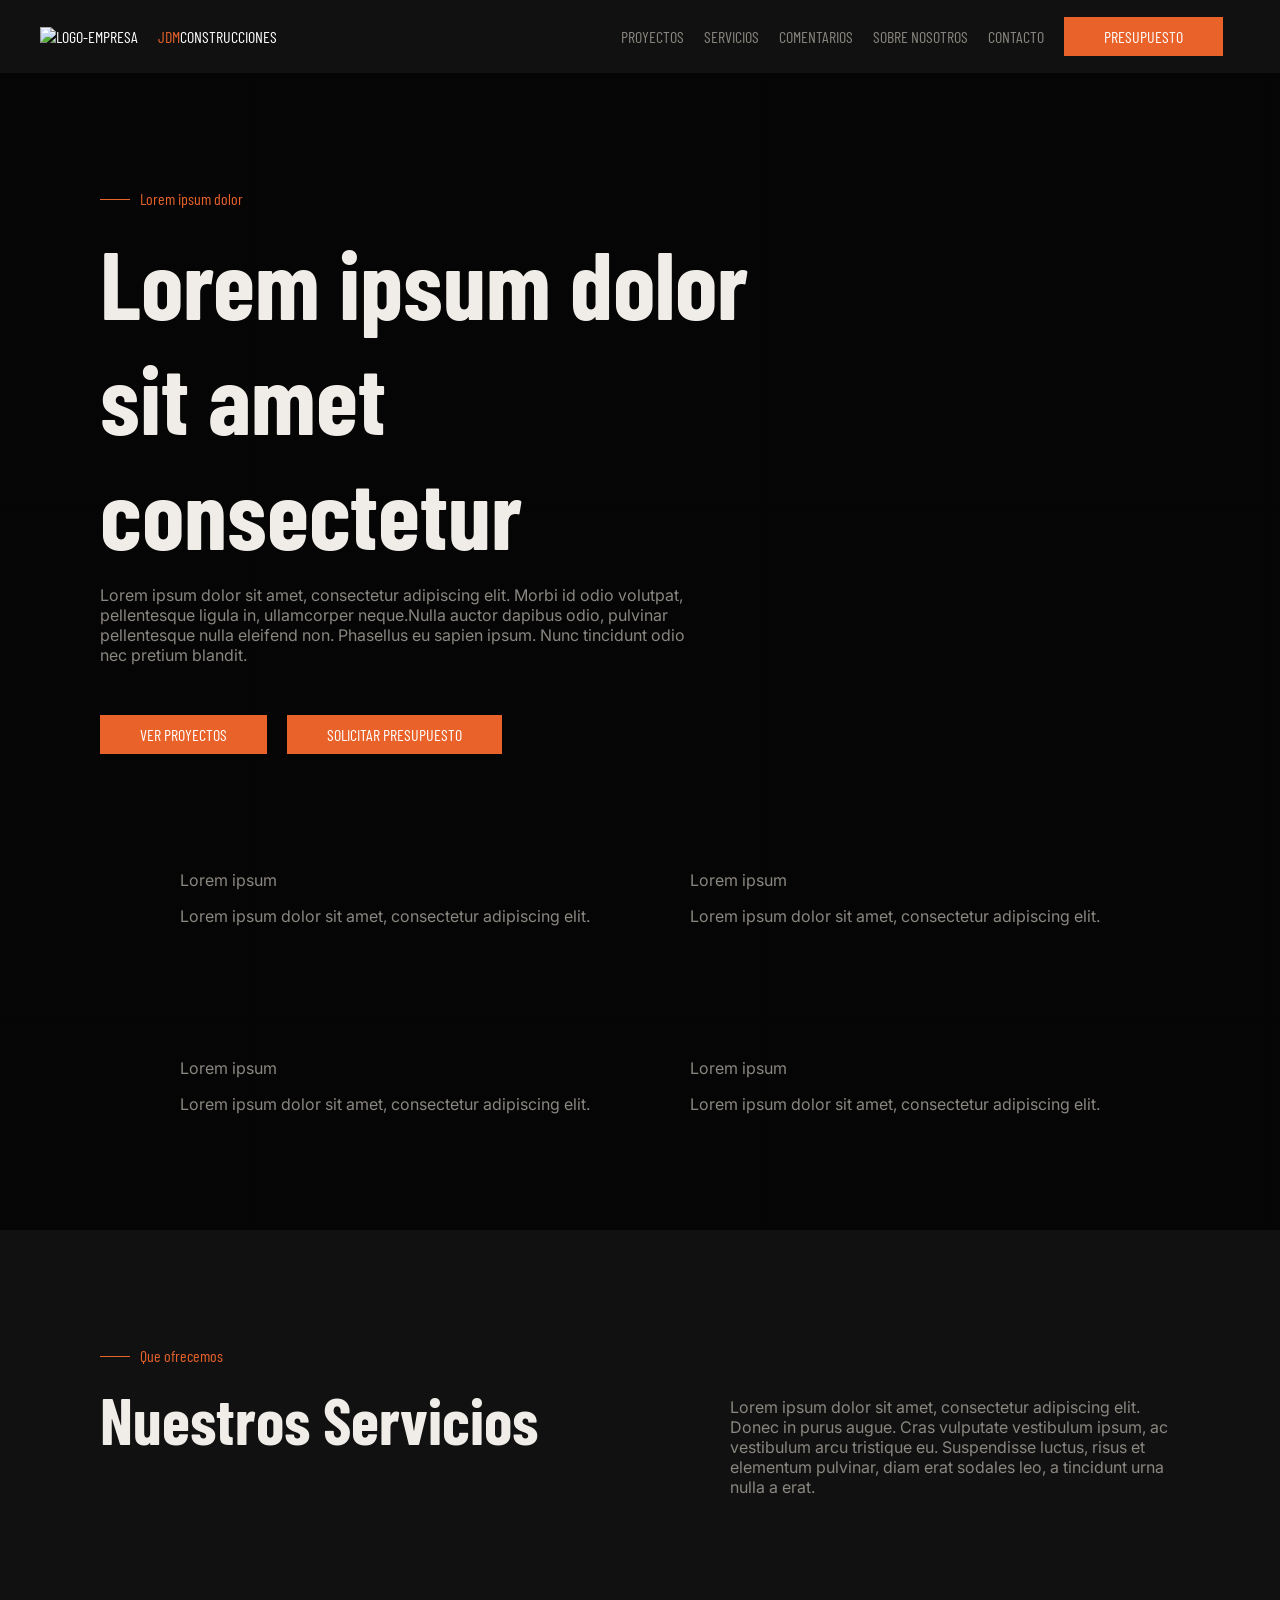
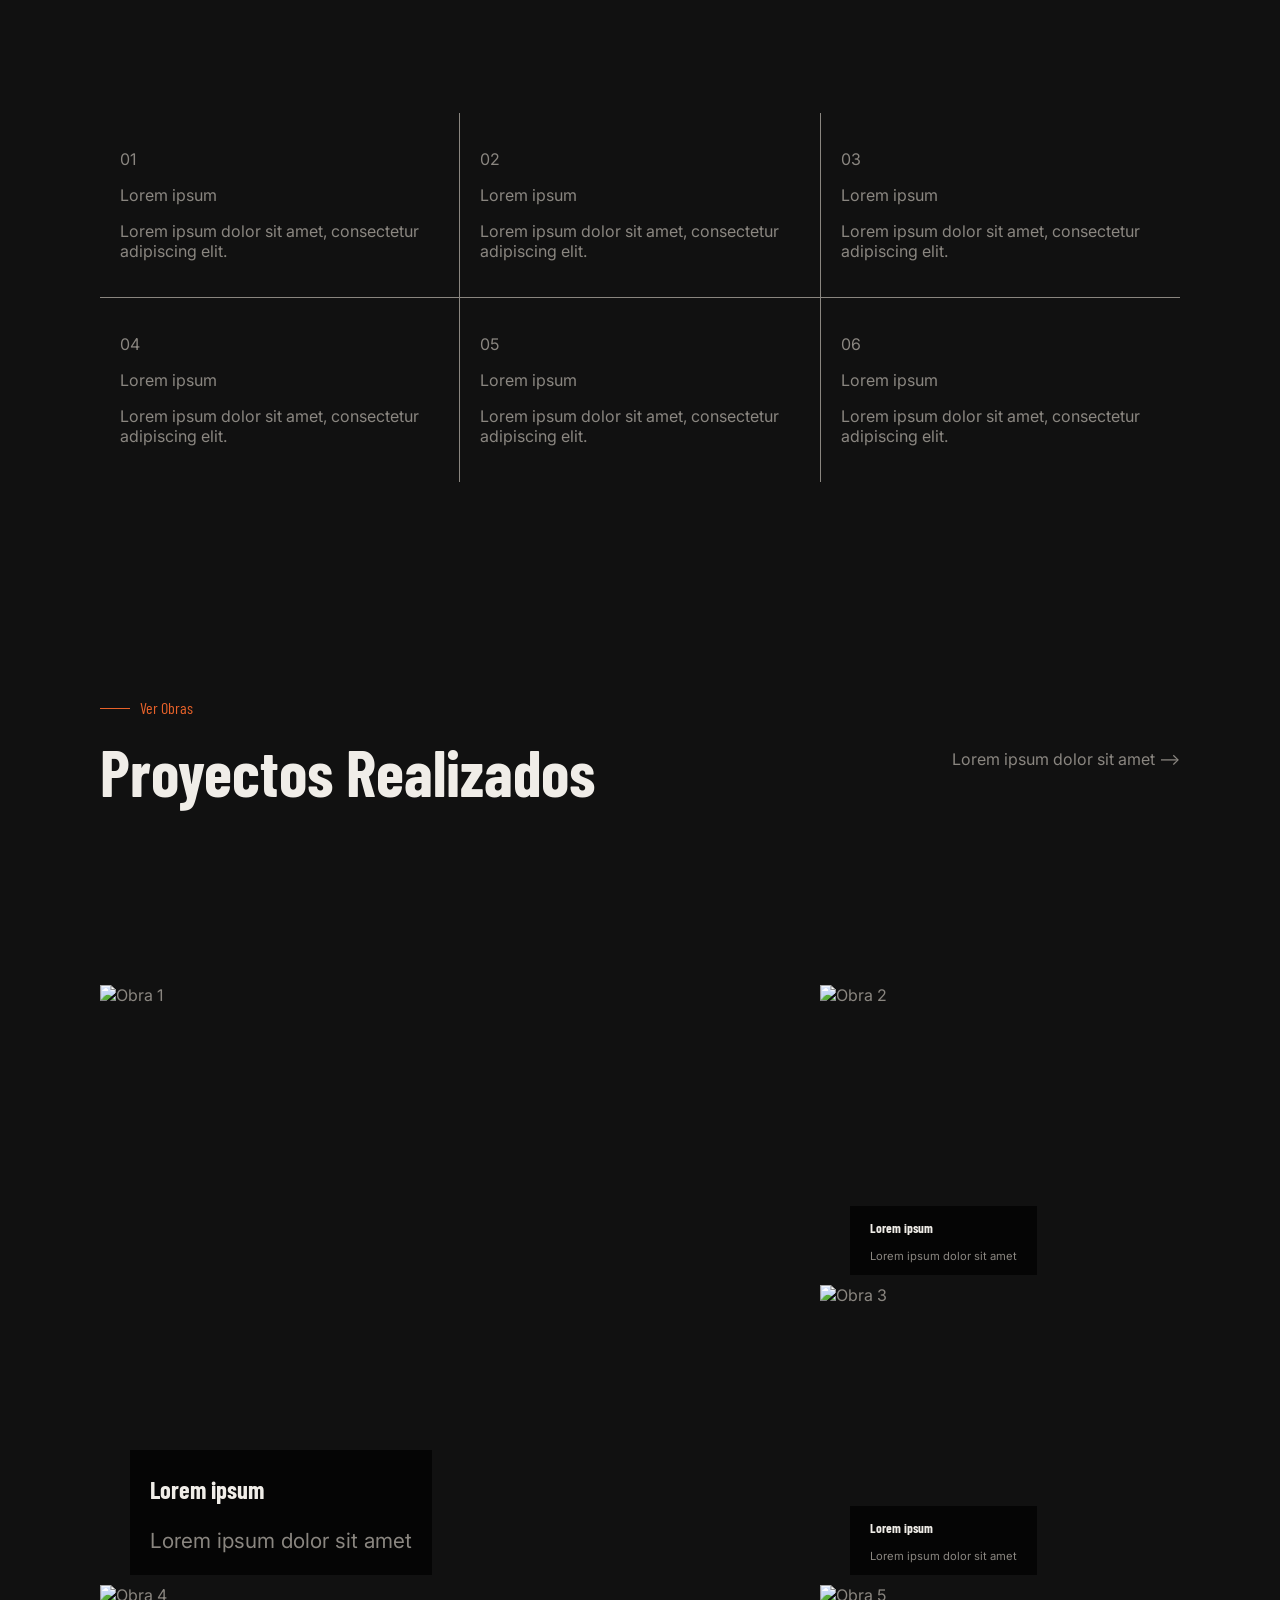
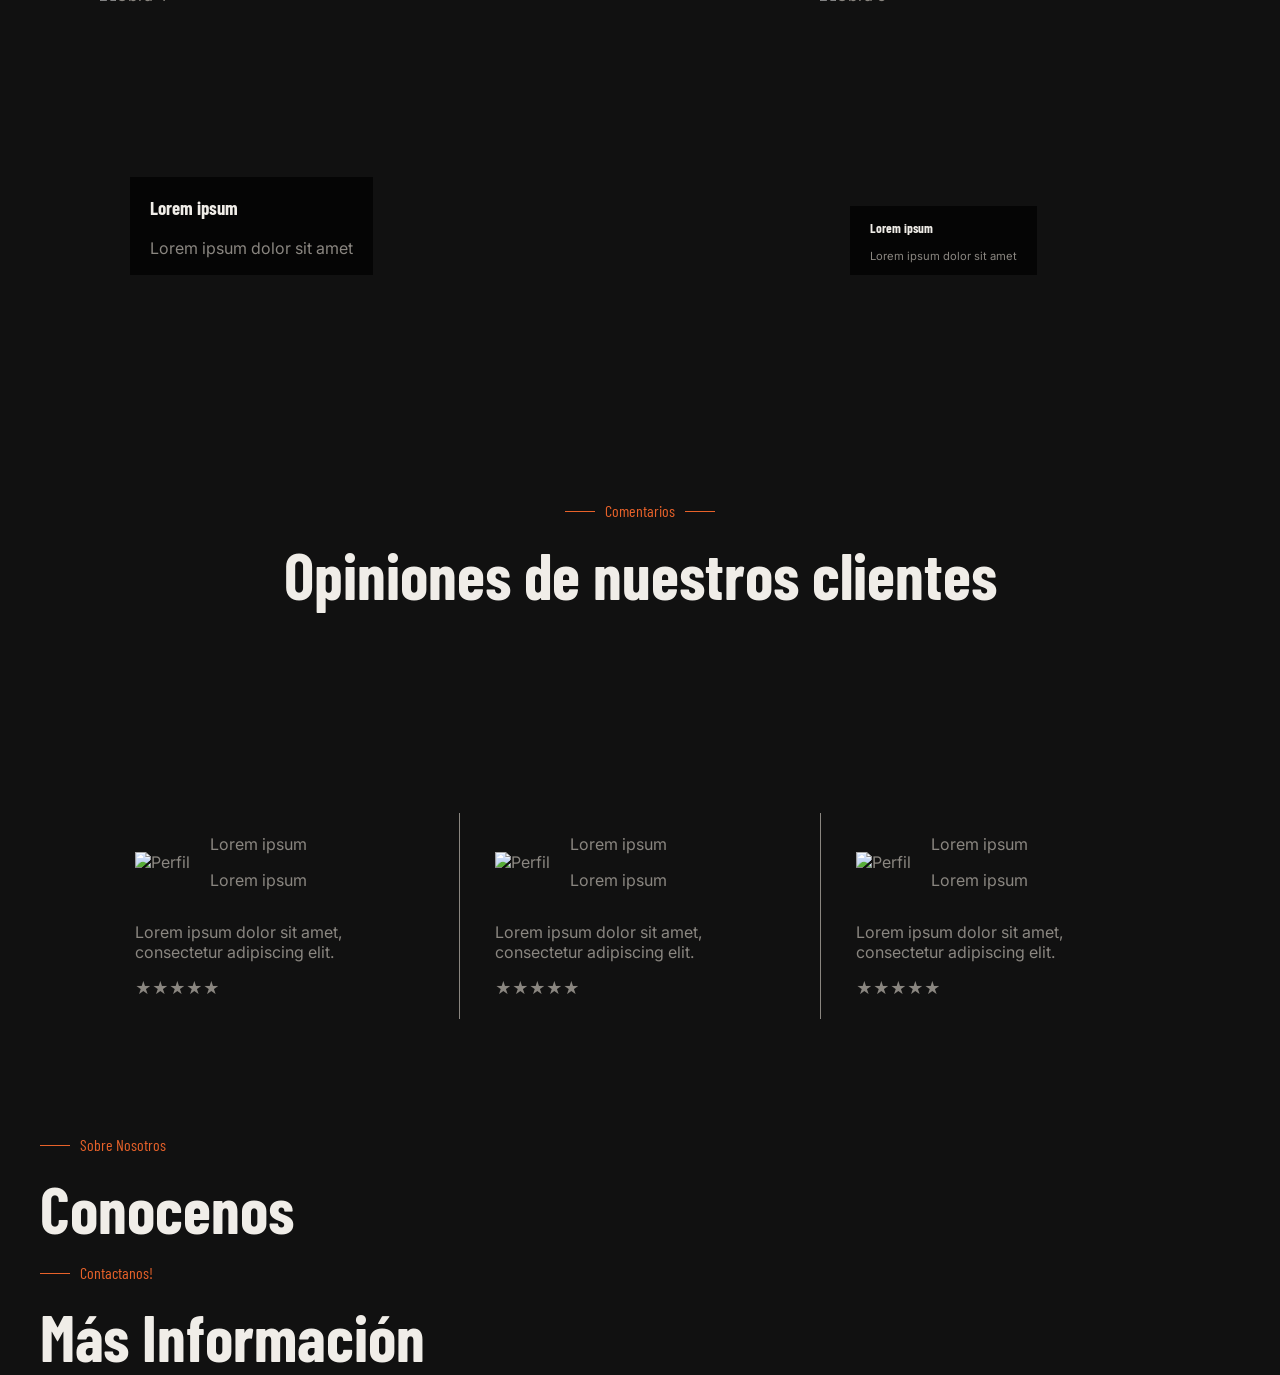
==== index.html @ 0b4d2d76 "Versión Móvil Proyectos + Comentarios" ====
<!DOCTYPE html>
<html lang="es">

<head>
    <meta charset="UTF-8">
    <meta name="viewport" content="width=device-width, initial-scale=1.0">
    <link rel="stylesheet" href="styles.css">
    <link rel="preconnect" href="https://fonts.googleapis.com">
    <link rel="preconnect" href="https://fonts.gstatic.com" crossorigin>
    <link
        href="https://fonts.googleapis.com/css2?family=Barlow+Condensed:wght@400;600;700&family=Inter:wght@400;600;700&display=swap"
        rel="stylesheet">
    <title>landing-empresa</title>
</head>

<body>
    <nav class="contenedor">
        <div class="Logo-texto">
            <a href="#Hero">
                <img src="https://placeholdit.com/50x50/dddddd/999999" alt="Logo-empresa">
            </a>
            <a href="#Hero"><span class="CambioLetra-Logo">JDM</span>Construcciones</a>
        </div>

        <div class="Nav">
            <a href="#Proyectos">Proyectos</a>
            <a href="#Servicios">Servicios</a>
            <a href="#Comentarios">Comentarios</a>
            <a href="#SobreNosotros">Sobre Nosotros</a>
            <a href="#Contacto">Contacto</a>
            <a href="#Contacto" class="boton-presupuesto">Presupuesto</a>
        </div>
    </nav>


    <section id="Hero">
        <div class="contenedor">
            <p class="subtitulo">Lorem ipsum dolor</p>
            <h1>Lorem ipsum dolor sit amet consectetur</h1>
            <p class="descripcionH1">Lorem ipsum dolor sit amet, consectetur adipiscing elit. Morbi id odio volutpat,
                pellentesque ligula
                in, ullamcorper neque.Nulla auctor dapibus odio, pulvinar pellentesque nulla eleifend non. Phasellus
                eu sapien ipsum. Nunc tincidunt odio nec pretium blandit.</p>
            <div class="botones">
                <a href="#Proyectos" class="boton-presupuesto">Ver Proyectos</a>
                <a href="#Contacto" class="boton-presupuesto">Solicitar Presupuesto</a>
            </div>
            <div class="CifrasDeConfianza">
                <div>
                    <p>Lorem ipsum</p>
                    <p>Lorem ipsum dolor sit amet, consectetur adipiscing elit. </p>
                </div>
                <div>
                    <p>Lorem ipsum</p>
                    <p>Lorem ipsum dolor sit amet, consectetur adipiscing elit. </p>
                </div>
                <div>
                    <p>Lorem ipsum</p>
                    <p>Lorem ipsum dolor sit amet, consectetur adipiscing elit. </p>
                </div>
                <div>
                    <p>Lorem ipsum</p>
                    <p>Lorem ipsum dolor sit amet, consectetur adipiscing elit. </p>
                </div>
            </div>
        </div>
    </section>

    <section id="Servicios">
        <div class="contenedor">
            <p class="subtitulo">Que ofrecemos</p>
            <div class="TextoDerecha">
                <h2>Nuestros Servicios</h2>
                <p class="PaddingBottom">Lorem ipsum dolor sit amet, consectetur adipiscing elit. Donec in purus augue.
                    Cras
                    vulputate vestibulum
                    ipsum, ac vestibulum arcu tristique eu. Suspendisse luctus, risus et elementum pulvinar, diam erat
                    sodales leo, a tincidunt urna nulla a erat.</p>
            </div>
            <div class="TablaServicios">
                <div class="ColorTargeta">
                    <p>01</p>
                    <p>Lorem ipsum</p>
                    <p>Lorem ipsum dolor sit amet, consectetur adipiscing elit. </p>
                </div>
                <div class="ColorTargeta">
                    <p>02</p>
                    <p>Lorem ipsum</p>
                    <p>Lorem ipsum dolor sit amet, consectetur adipiscing elit. </p>
                </div>
                <div class="ColorTargeta">
                    <p>03</p>
                    <p>Lorem ipsum</p>
                    <p>Lorem ipsum dolor sit amet, consectetur adipiscing elit. </p>
                </div>
                <div class="ColorTargeta">
                    <p>04</p>
                    <p>Lorem ipsum</p>
                    <p>Lorem ipsum dolor sit amet, consectetur adipiscing elit. </p>
                </div>
                <div class="ColorTargeta">
                    <p>05</p>
                    <p>Lorem ipsum</p>
                    <p>Lorem ipsum dolor sit amet, consectetur adipiscing elit. </p>
                </div>
                <div class="ColorTargeta">
                    <p>06</p>
                    <p>Lorem ipsum</p>
                    <p>Lorem ipsum dolor sit amet, consectetur adipiscing elit. </p>
                </div>
            </div>
        </div>
    </section>

    <section id="Proyectos">
        <div class="contenedor">
            <p class="subtitulo">Ver Obras</p>
            <div class="TextoDerecha">
                <h2>Proyectos Realizados</h2>
                <p class="PaddingBottom">Lorem ipsum dolor sit amet --></p>
            </div>
            <div class="TablaProyectos">
                <div class="Imagen1" data-type="restaurante">
                    <img src="https://picsum.photos/id/4/800/600" alt="Obra 1">
                    <div class="TituloFotos">
                        <h3>Lorem ipsum</h3>
                        <p>Lorem ipsum dolor sit amet</p>
                    </div>
                </div>
                <div class="Imagen2" data-type="clinica">
                    <img src="https://picsum.photos/id/21/400/300" alt="Obra 2">
                    <div class="TituloFotos">
                        <h3>Lorem ipsum</h3>
                        <p>Lorem ipsum dolor sit amet</p>
                    </div>
                </div>
                <div class="Imagen3" data-type="vivienda">
                    <img src="https://picsum.photos/id/26/400/300" alt="Obra 3">
                    <div class="TituloFotos">
                        <h3>Lorem ipsum</h3>
                        <p>Lorem ipsum dolor sit amet</p>
                    </div>
                </div>
                <div class="Imagen4" data-type="local">
                    <img src="https://picsum.photos/id/7/800/300" alt="Obra 4">
                    <div class="TituloFotos">
                        <h3>Lorem ipsum</h3>
                        <p>Lorem ipsum dolor sit amet</p>
                    </div>
                </div>
                <div class="Imagen5" data-type="local">
                    <img src="https://picsum.photos/id/11/400/300" alt="Obra 5">
                    <div class="TituloFotos">
                        <h3>Lorem ipsum</h3>
                        <p>Lorem ipsum dolor sit amet</p>
                    </div>
                </div>
            </div>
        </div>
    </section>

    <section id="Comentarios">
        <div class="contenedor">
            <div class="TituloComentarios">
                <p class="subtitulo SubComentario">Comentarios</p>
                <h2>Opiniones de nuestros clientes</h2>
            </div>
            <div class="TablaComentarios">
                <div class="TarjetaComentarios">
                    <div class="ComentariosCabecera">
                        <img src="https://placeholdit.com/50x50/dddddd/999999" alt="Perfil">
                        <div class="ComentariosArribaAbajo">
                            <p>Lorem ipsum</p>
                            <p>Lorem ipsum</p>
                        </div>
                    </div>
                    <p>Lorem ipsum dolor sit amet, consectetur adipiscing elit. </p>
                    <p>★★★★★</p>
                </div>
                <div class="TarjetaComentarios">
                    <div class="ComentariosCabecera">
                        <img src="https://placeholdit.com/50x50/dddddd/999999" alt="Perfil">
                        <div class="ComentariosArribaAbajo">
                            <p>Lorem ipsum</p>
                            <p>Lorem ipsum</p>
                        </div>
                    </div>
                    <p>Lorem ipsum dolor sit amet, consectetur adipiscing elit. </p>
                    <p>★★★★★</p>
                </div>
                <div class="TarjetaComentarios">
                    <div class="ComentariosCabecera">
                        <img src="https://placeholdit.com/50x50/dddddd/999999" alt="Perfil">
                        <div class="ComentariosArribaAbajo">
                            <p>Lorem ipsum</p>
                            <p>Lorem ipsum</p>
                        </div>
                    </div>
                    <p>Lorem ipsum dolor sit amet, consectetur adipiscing elit. </p>
                    <p>★★★★★</p>
                </div>
            </div>
        </div>
    </section>

    <section id="SobreNosotros">
        <div class="contenedor">
            <p class="subtitulo">Sobre Nosotros</p>
            <h2>Conocenos</h2>
        </div>
    </section>

    <section id="Contacto">
        <div class="contenedor">
            <p class="subtitulo">Contactanos!</p>
            <h2>Más Información</h2>
        </div>
    </section>
</body>

</html>
---- styles.css ----
:root {
   --color-letra: #8a8680;
   --Naranja: #E8622A;
   --Texto-botones: #FFFFFF;
   --Bordes: #535251;
   --Titulo: #F0EDE8;
   --Espaciado: 20px;
   --Fondo: #111111;
   --Fuente-Titulos: 'Barlow Condensed', sans-serif;
   --Fuente-Texto: 'Inter', sans-serif;
   --Size-H1: 6rem;
   --Size-H1-Movil: 3rem;
   --Size-H2: 4rem;
   --Size-H2-Movil: 2rem;
   --Size-Foto1-Texto: 1.3rem;
   --Size-Foto4-Texto: 1rem;
   --Size-Fotos-Texto: 0.7rem;
   --Size-Fotos-Texto-Movil: 0.7rem;
}

body {
   background-color: var(--Fondo);
   font-family: var(--Fuente-Texto);
   margin: 0;
   color: var(--color-letra);
}

nav {
   display: flex;
   align-items: center;
   justify-content: space-between;
   font-family: var(--Fuente-Titulos);
   text-transform: uppercase;
}

a {
   text-decoration: none;
}

.Logo-texto {
   display: flex;
   align-items: center;
   gap: var(--Espaciado);
}

.Nav {
   display: flex;
   align-items: center;
   gap: var(--Espaciado);
   padding: 17px;
}

.Nav a {
   color: var(--color-letra);
}

.Logo-texto a {
   color: var(--Texto-botones);
}

.CambioLetra-Logo {
   color: var(--Naranja);
}

/*NO BORRAR .Nav .boton-presupuesto (da color a la letra del botón!)*/
.Nav .boton-presupuesto,
.boton-presupuesto {
   color: var(--Texto-botones);
   background-color: var(--Naranja);
   padding: 10px 40px;
   font-family: var(--Fuente-Titulos);
   text-transform: uppercase;
}

#Hero {
   background-image: linear-gradient(rgba(0, 0, 0, 0.7), rgba(0, 0, 0, 0.7)), url(https://fastly.picsum.photos/id/22/4434/3729.jpg?hmac=fjZdkSMZJNFgsoDh8Qo5zdA_nSGUAWvKLyyqmEt2xs0);
   background-size: cover;
   background-position: center;
   padding: 100px;
}

#Proyectos,
#Servicios,
#Comentarios {
   padding: 100px;
}

.botones {
   display: flex;
   margin-top: 50px;
   gap: 20px;
   flex-wrap: wrap;
}

.subtitulo::before {
   content: "";
   display: inline-block;
   background-color: var(--Naranja);
   margin-right: 10px;
   width: 30px;
   height: 1px;
   vertical-align: 5px;
}

h1,
h2,
h3 {
   color: var(--Titulo);
   font-family: var(--Fuente-Titulos);
}

h1 {
   font-size: var(--Size-H1);
   margin: 0;
   max-width: 700px;
}

h2 {
   font-size: var(--Size-H2);
   margin: 0;
}

.contenedor {
   max-width: 1200px;
   margin: auto;
}

.subtitulo {
   color: var(--Naranja);
   font-family: var(--Fuente-Titulos);
}

.CifrasDeConfianza {
   display: flex;
   justify-content: center;
   gap: 100px;
   margin-top: 100px;
   flex-wrap: wrap;
}

.descripcionH1 {
   max-width: 600px;
}

.TablaServicios,
.TablaComentarios {
   display: grid;
   grid-template-columns: 1fr 1fr 1fr;
   grid-gap: 1px;
   background-color: var(--color-letra);
}

.ColorTargeta {
   background-color: var(--Fondo);
   padding: var(--Espaciado);
}

.PaddingBottom {
   padding-bottom: 200px;
   max-width: 450px;
}

.TextoDerecha {
   justify-content: space-between;
   display: flex;
}

.TablaProyectos {
   display: grid;
   grid-template-columns: 2fr 1fr;
   grid-auto-rows: 300px;
}

.Imagen1 {
   grid-row: span 2;
   position: relative;
}

.Imagen2,
.Imagen3,
.Imagen4,
.Imagen5 {
   position: relative;
}

.TablaProyectos img {
   object-fit: cover;
   width: 100%;
   height: 100%;
}

.TituloFotos {
   position: absolute;
   bottom: 10px;
   left: 30px;
   padding: 1px 20px;
   background-color: rgba(1, 1, 1, 0.7);
   font-size: var(--Size-Fotos-Texto);
}

.Imagen1 .TituloFotos {
   font-size: var(--Size-Foto1-Texto);
}

.Imagen4 .TituloFotos {
   font-size: var(--Size-Foto4-Texto);
}

.contenedor .TituloComentarios {
   display: flex;
   align-items: center;
   flex-flow: column;
   margin-bottom: 200px;
}

.SubComentario::after {
   content: "";
   display: inline-block;
   background-color: var(--Naranja);
   margin-left: 10px;
   width: 30px;
   height: 1px;
   vertical-align: 5px;
}

.ComentariosCabecera {
   display: flex;
   gap: 20px;
   align-items: center;
}

.TarjetaComentarios {
   background-color: var(--Fondo);
   padding: 5px 35px;
}

@media (max-width: 768px) {
   h1 {
      font-size: var(--Size-H1-Movil);
   }

   h2 {
      font-size: var(--Size-H2-Movil);
   }

   #Hero,
   #Servicios,
   #Proyectos,
   #Comentarios {
      padding: 60px 20px;
   }

   .CifrasDeConfianza {
      gap: 10px;
   }

   .TextoDerecha {
      flex-direction: column;
   }

   .TablaServicios,
   .TablaComentarios {
      grid-template-columns: 1fr;
   }

   .PaddingBottom {
      padding-bottom: 70px;
   }

   .TablaProyectos {
      grid-template-columns: 1fr;
      grid-auto-rows: 250px;
      max-width: 300px;
      margin: auto;
      gap: 3px;
   }

   .Imagen1 {
      grid-row: span 1;
   }

   .TituloFotos,
   .Imagen1 .TituloFotos,
   .Imagen4 .TituloFotos {
      bottom: 5px;
      left: 5px;
      font-size: var(--Size-Fotos-Texto-Movil);
   }

   .contenedor .TituloComentarios {
      margin-bottom: 100px;
   }

   .TarjetaComentarios {
      padding-bottom: 30px;
      padding-top: 30px;
   }
}
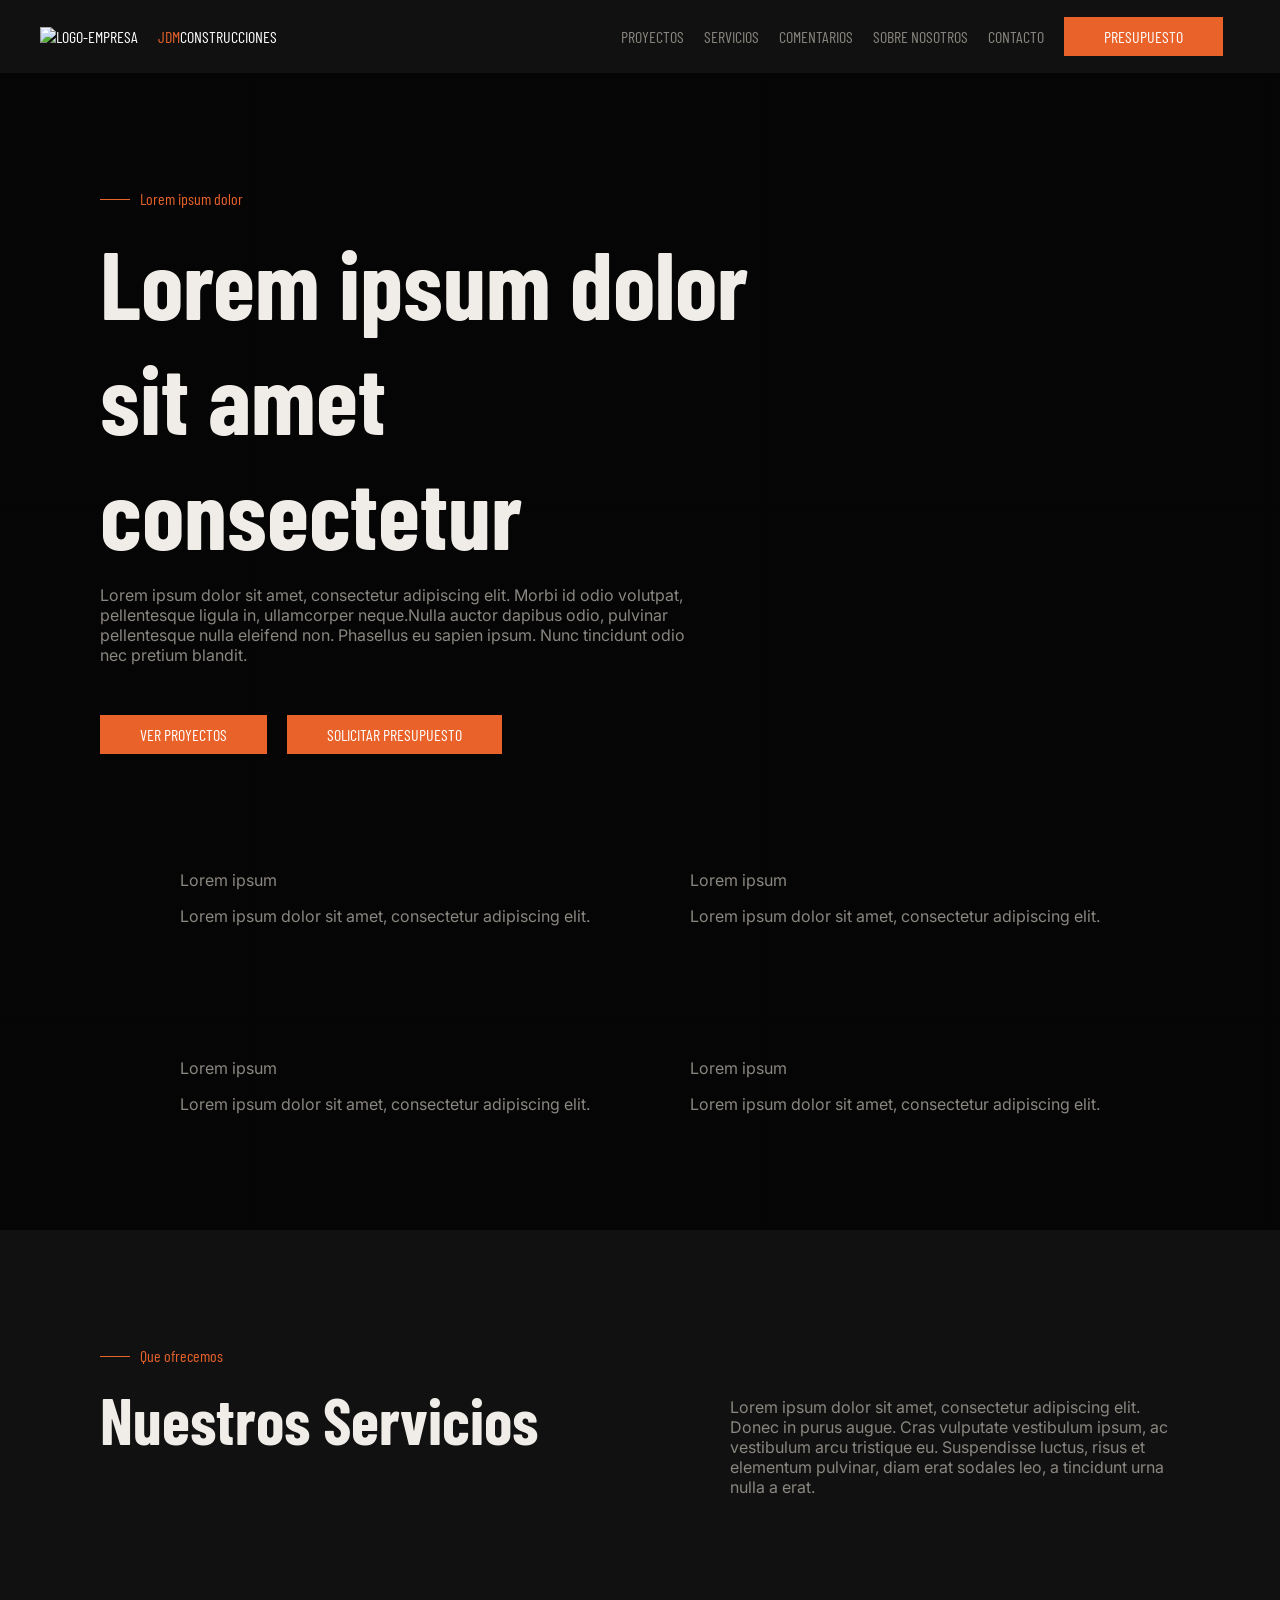
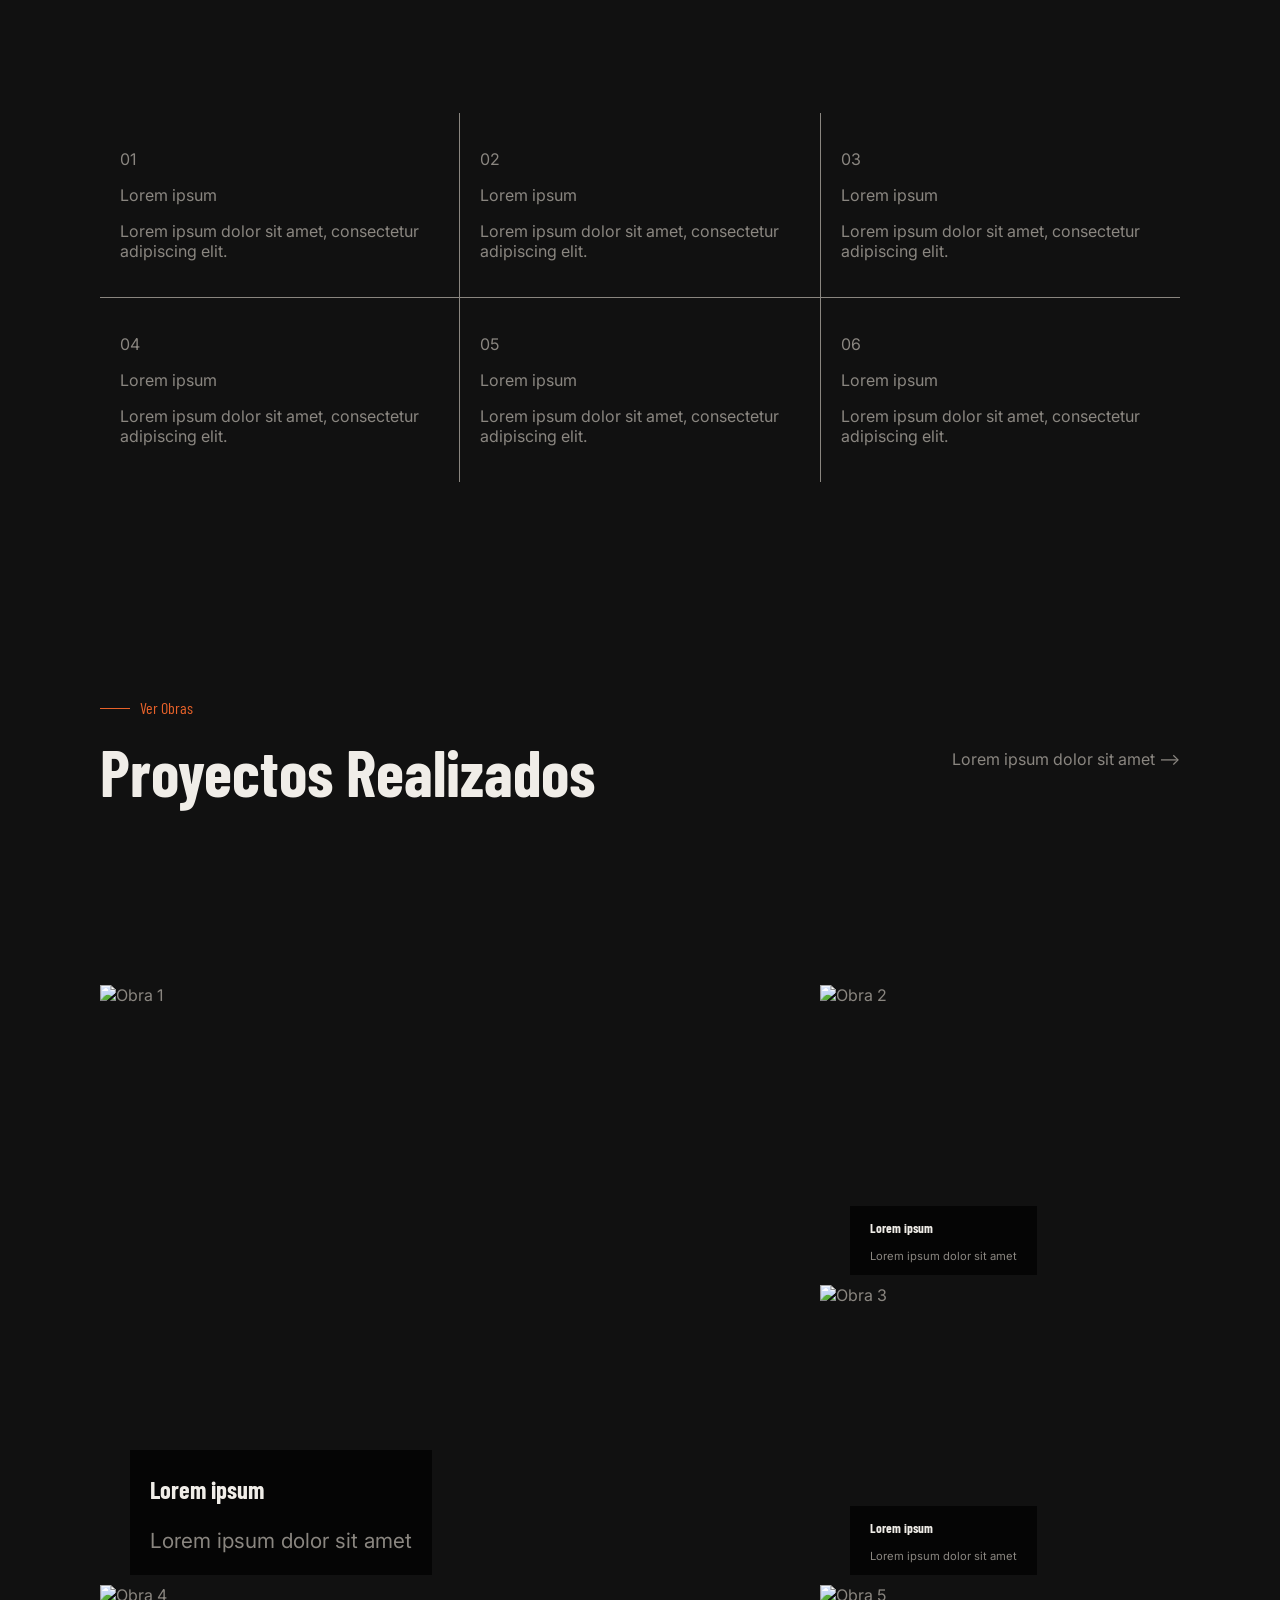
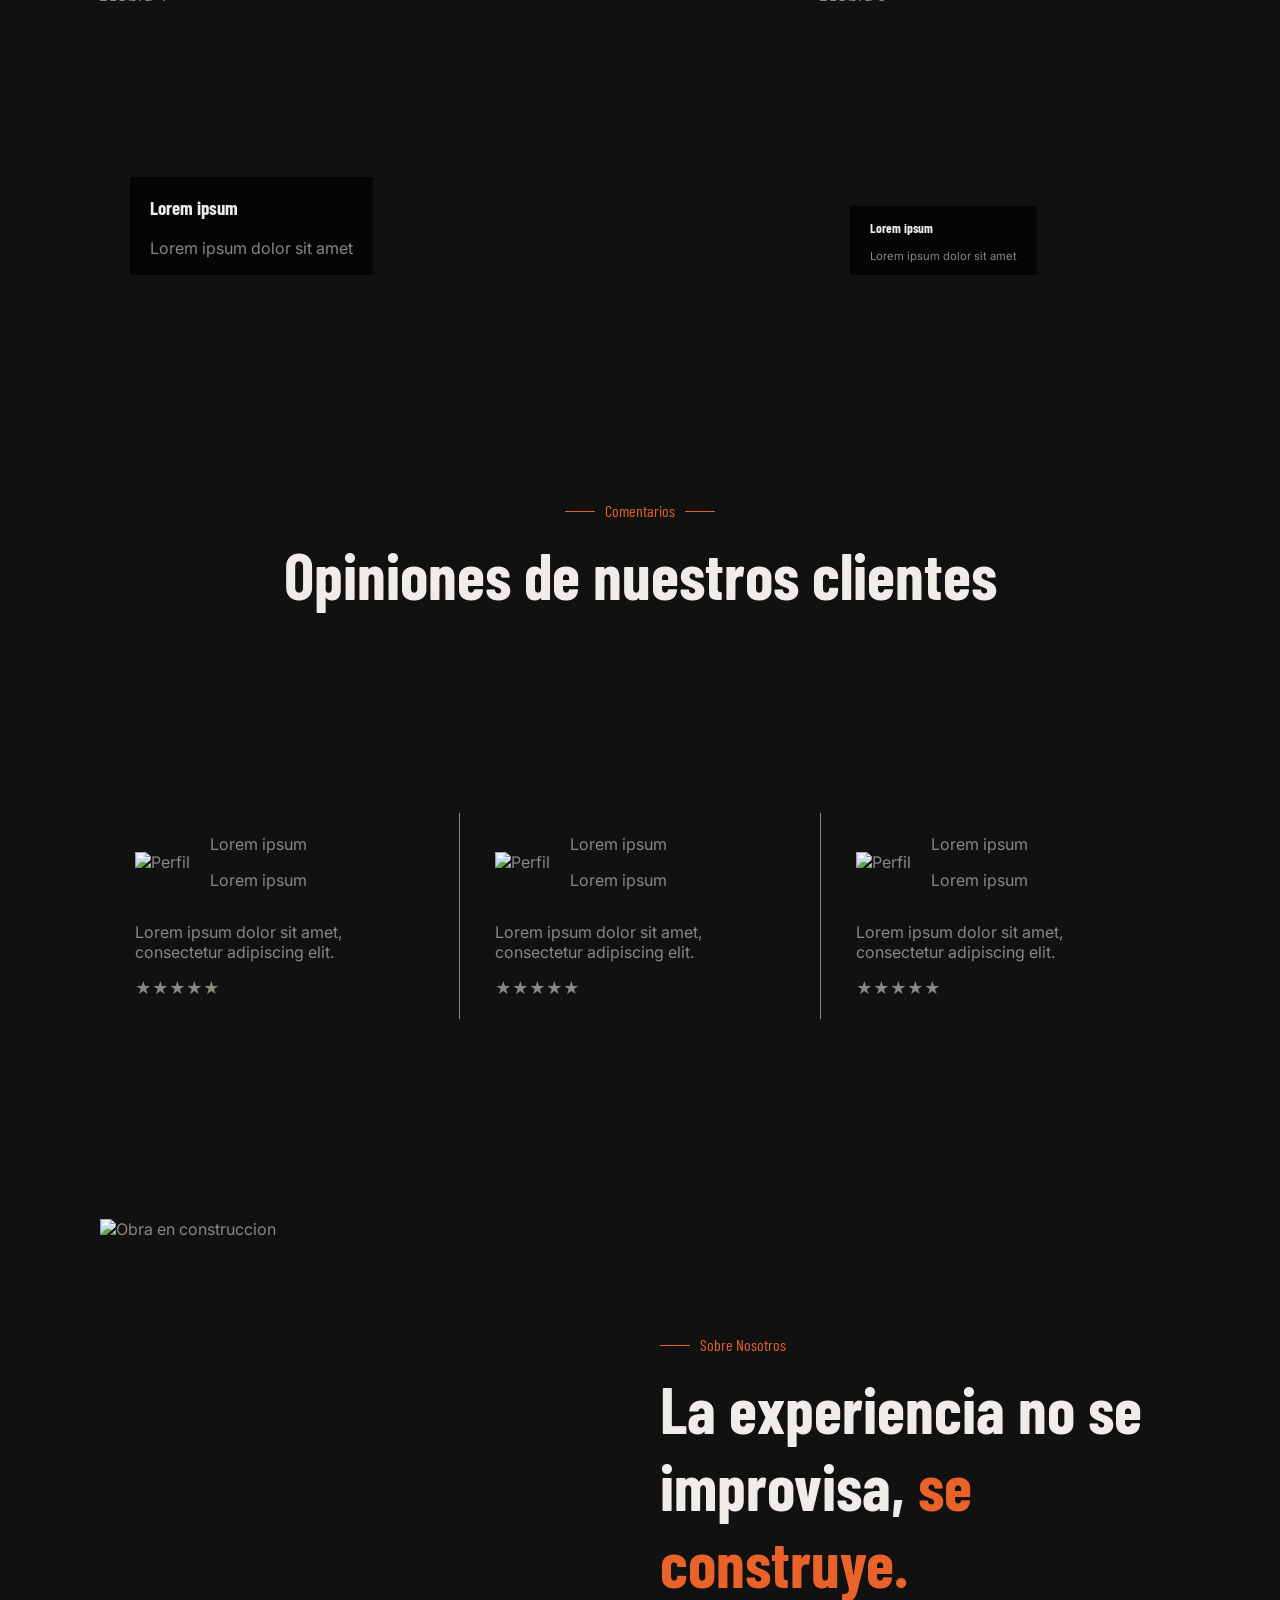
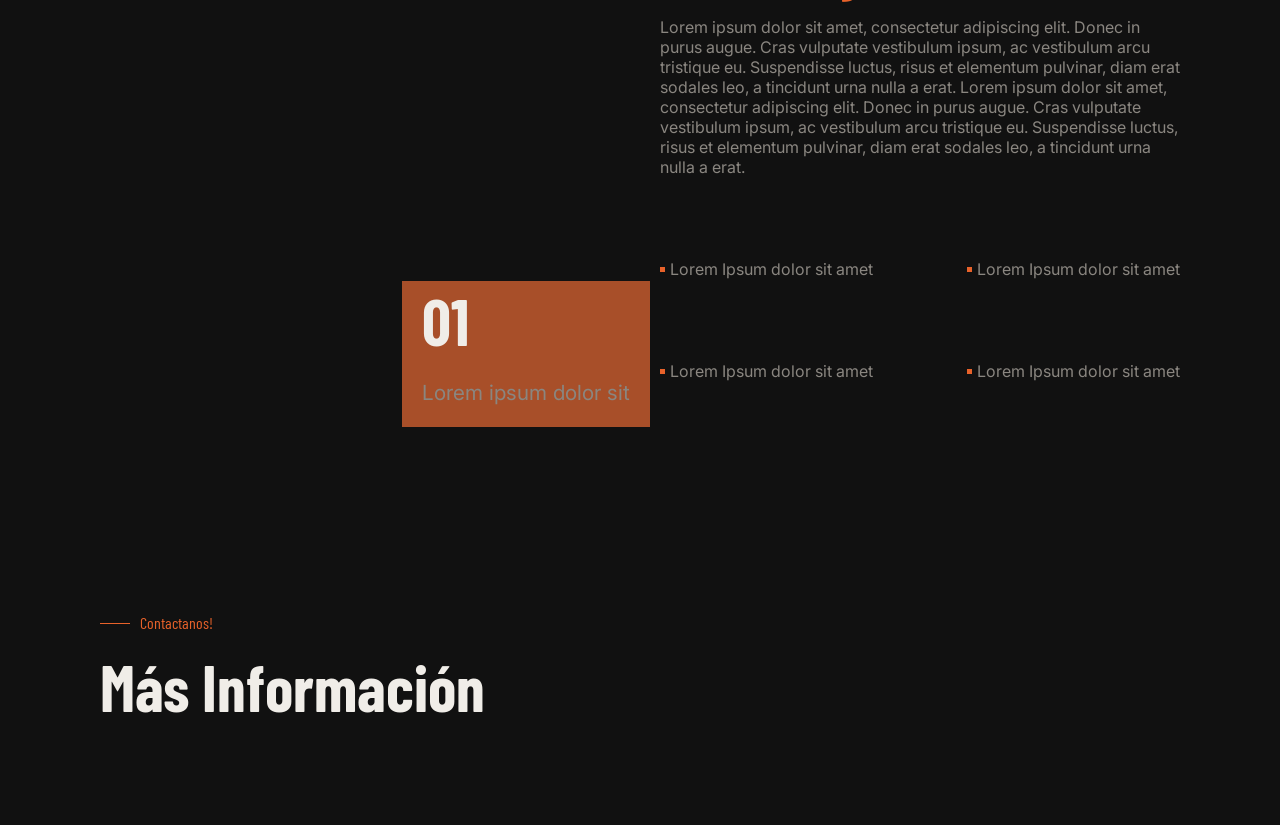
==== commit da235fe2: "Completo Sobre Nosotros" ====
--- a/index.html
+++ b/index.html
@@ -205,8 +205,41 @@
 
     <section id="SobreNosotros">
         <div class="contenedor">
-            <p class="subtitulo">Sobre Nosotros</p>
-            <h2>Conocenos</h2>
+            <div class="Nosotros">
+                <div class="Imagen6">
+                    <picture>
+                        <source media="(width <= 768px)" srcset="https://picsum.photos/id/1/350/400">
+                        <img src="https://picsum.photos/id/1/600/900" alt="Obra en construccion">
+                    </picture>
+                    <div class="TituloImagen6">
+                        <h2>01</h2>
+                        <p>Lorem ipsum dolor sit</p>
+                    </div>
+                </div>
+                <div class="TituloNosotros">
+                    <p class="subtitulo">Sobre Nosotros</p>
+                    <h2>La experiencia no se improvisa, <span class="CambioLetra-Nosotros">se construye.</span></h2>
+                    <p>Lorem ipsum dolor sit amet, consectetur adipiscing elit. Donec in purus augue.
+                        Cras
+                        vulputate vestibulum
+                        ipsum, ac vestibulum arcu tristique eu. Suspendisse luctus, risus et elementum pulvinar, diam
+                        erat
+                        sodales leo, a tincidunt urna nulla a erat.
+                        Lorem ipsum dolor sit amet, consectetur adipiscing elit. Donec in purus augue.
+                        Cras
+                        vulputate vestibulum
+                        ipsum, ac vestibulum arcu tristique eu. Suspendisse luctus, risus et elementum pulvinar, diam
+                        erat
+                        sodales leo, a tincidunt urna nulla a erat.
+                    </p>
+                    <div class="CifrasDeConfianza2">
+                        <p class="CuadroDelante">Lorem Ipsum dolor sit amet</p>
+                        <p class="CuadroDelante">Lorem Ipsum dolor sit amet</p>
+                        <p class="CuadroDelante">Lorem Ipsum dolor sit amet</p>
+                        <p class="CuadroDelante">Lorem Ipsum dolor sit amet</p>
+                    </div>
+                </div>
+            </div>
         </div>
     </section>
 
--- a/styles.css
+++ b/styles.css
@@ -1,6 +1,6 @@
 :root {
    --color-letra: #8a8680;
-   --Naranja: #E8622A;
+   --Naranja: rgb(232, 98, 42);
    --Texto-botones: #FFFFFF;
    --Bordes: #535251;
    --Titulo: #F0EDE8;
@@ -58,7 +58,8 @@
    color: var(--Texto-botones);
 }
 
-.CambioLetra-Logo {
+.CambioLetra-Logo,
+.CambioLetra-Nosotros {
    color: var(--Naranja);
 }
 
@@ -81,7 +82,9 @@
 
 #Proyectos,
 #Servicios,
-#Comentarios {
+#Comentarios,
+#SobreNosotros,
+#Contacto {
    padding: 100px;
 }
 
@@ -234,6 +237,51 @@
    padding: 5px 35px;
 }
 
+.Nosotros {
+   display: grid;
+   grid-template-columns: 1fr 1fr;
+   gap: 40px;
+}
+
+.TituloNosotros {
+   padding-top: 100px;
+}
+
+.CifrasDeConfianza2 {
+   display: flex;
+   flex-wrap: wrap;
+   justify-content: space-between;
+   gap: 50px;
+   padding-top: 50px;
+}
+
+.CuadroDelante::before {
+   content: "";
+   display: inline-block;
+   background-color: var(--Naranja);
+   margin-right: 5px;
+   width: 5px;
+   height: 5px;
+   vertical-align: 3px;
+}
+
+.Imagen6 {
+   position: relative;
+}
+
+.TituloImagen6 {
+   position: absolute;
+   bottom: -30px;
+   right: -30px;
+   padding: 1px 20px;
+   background-color: rgba(233, 106, 52, 0.7);
+   font-size: var(--Size-Foto1-Texto);
+}
+
+.Imagen6 img {
+   width: 100%;
+}
+
 @media (max-width: 768px) {
    h1 {
       font-size: var(--Size-H1-Movil);
@@ -246,7 +294,9 @@
    #Hero,
    #Servicios,
    #Proyectos,
-   #Comentarios {
+   #Comentarios,
+   #SobreNosotros,
+   #Contacto {
       padding: 60px 20px;
    }
 
@@ -259,7 +309,8 @@
    }
 
    .TablaServicios,
-   .TablaComentarios {
+   .TablaComentarios,
+   .Nosotros {
       grid-template-columns: 1fr;
    }
 
@@ -295,4 +346,18 @@
       padding-bottom: 30px;
       padding-top: 30px;
    }
+
+   .TituloImagen6 {
+      bottom: 0;
+      right: 0;
+      font-size: var(--Size-Fotos-Texto-Movil);
+   }
+
+   .TituloNosotros {
+      padding-top: 50px;
+   }
+
+   .CifrasDeConfianza2 {
+      justify-content: center;
+   }
 }
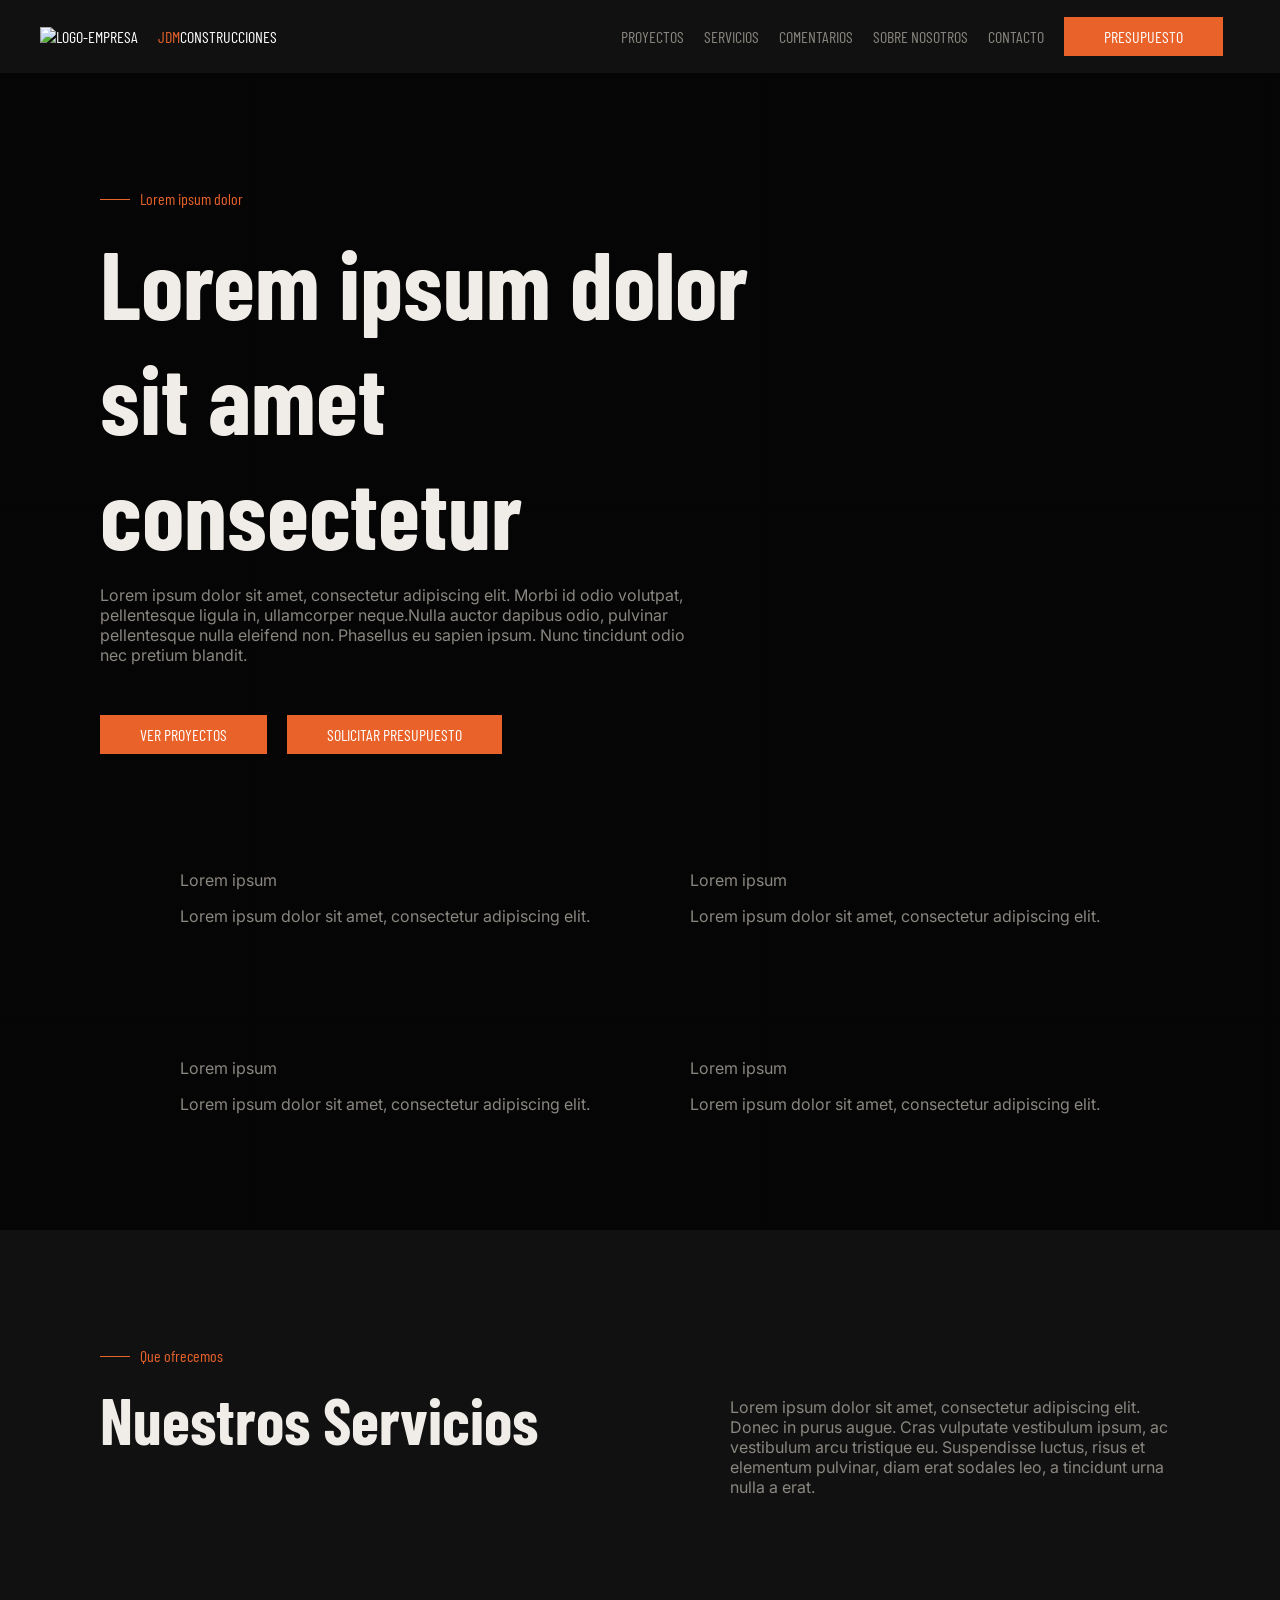
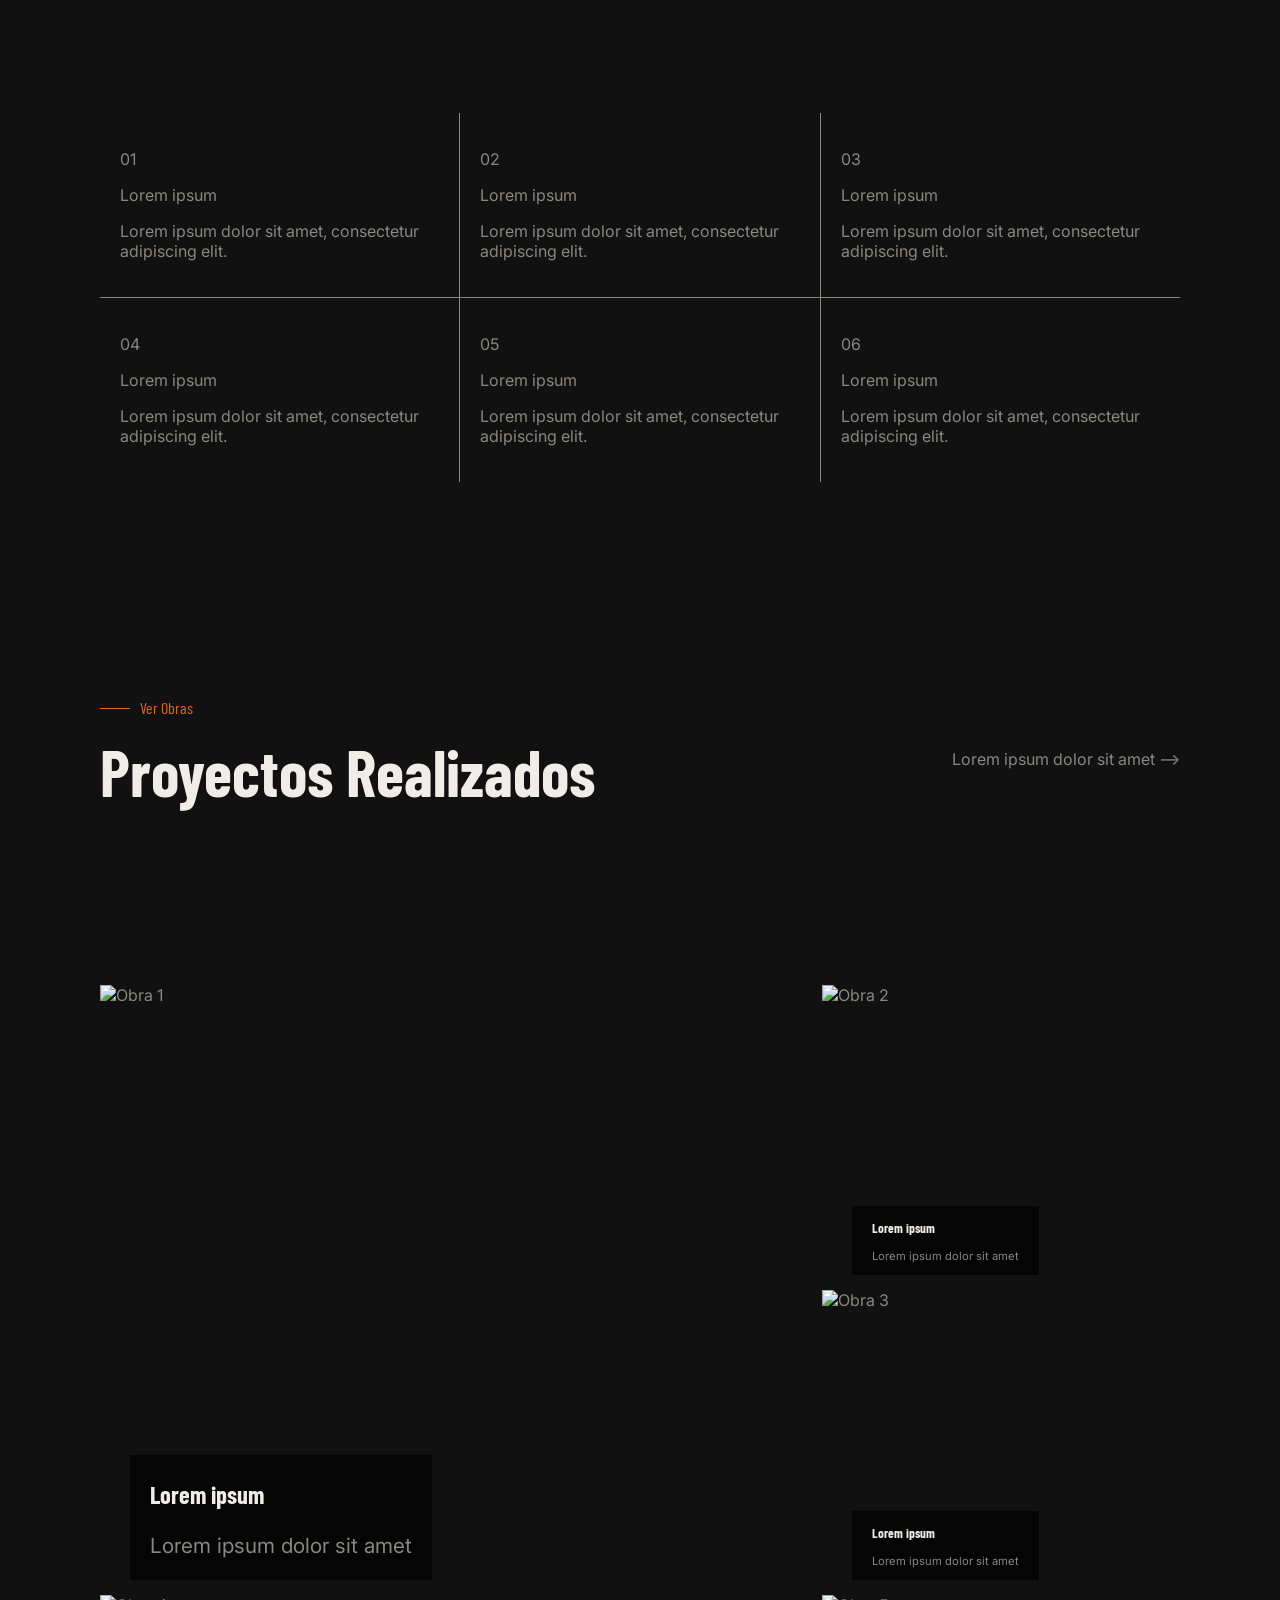
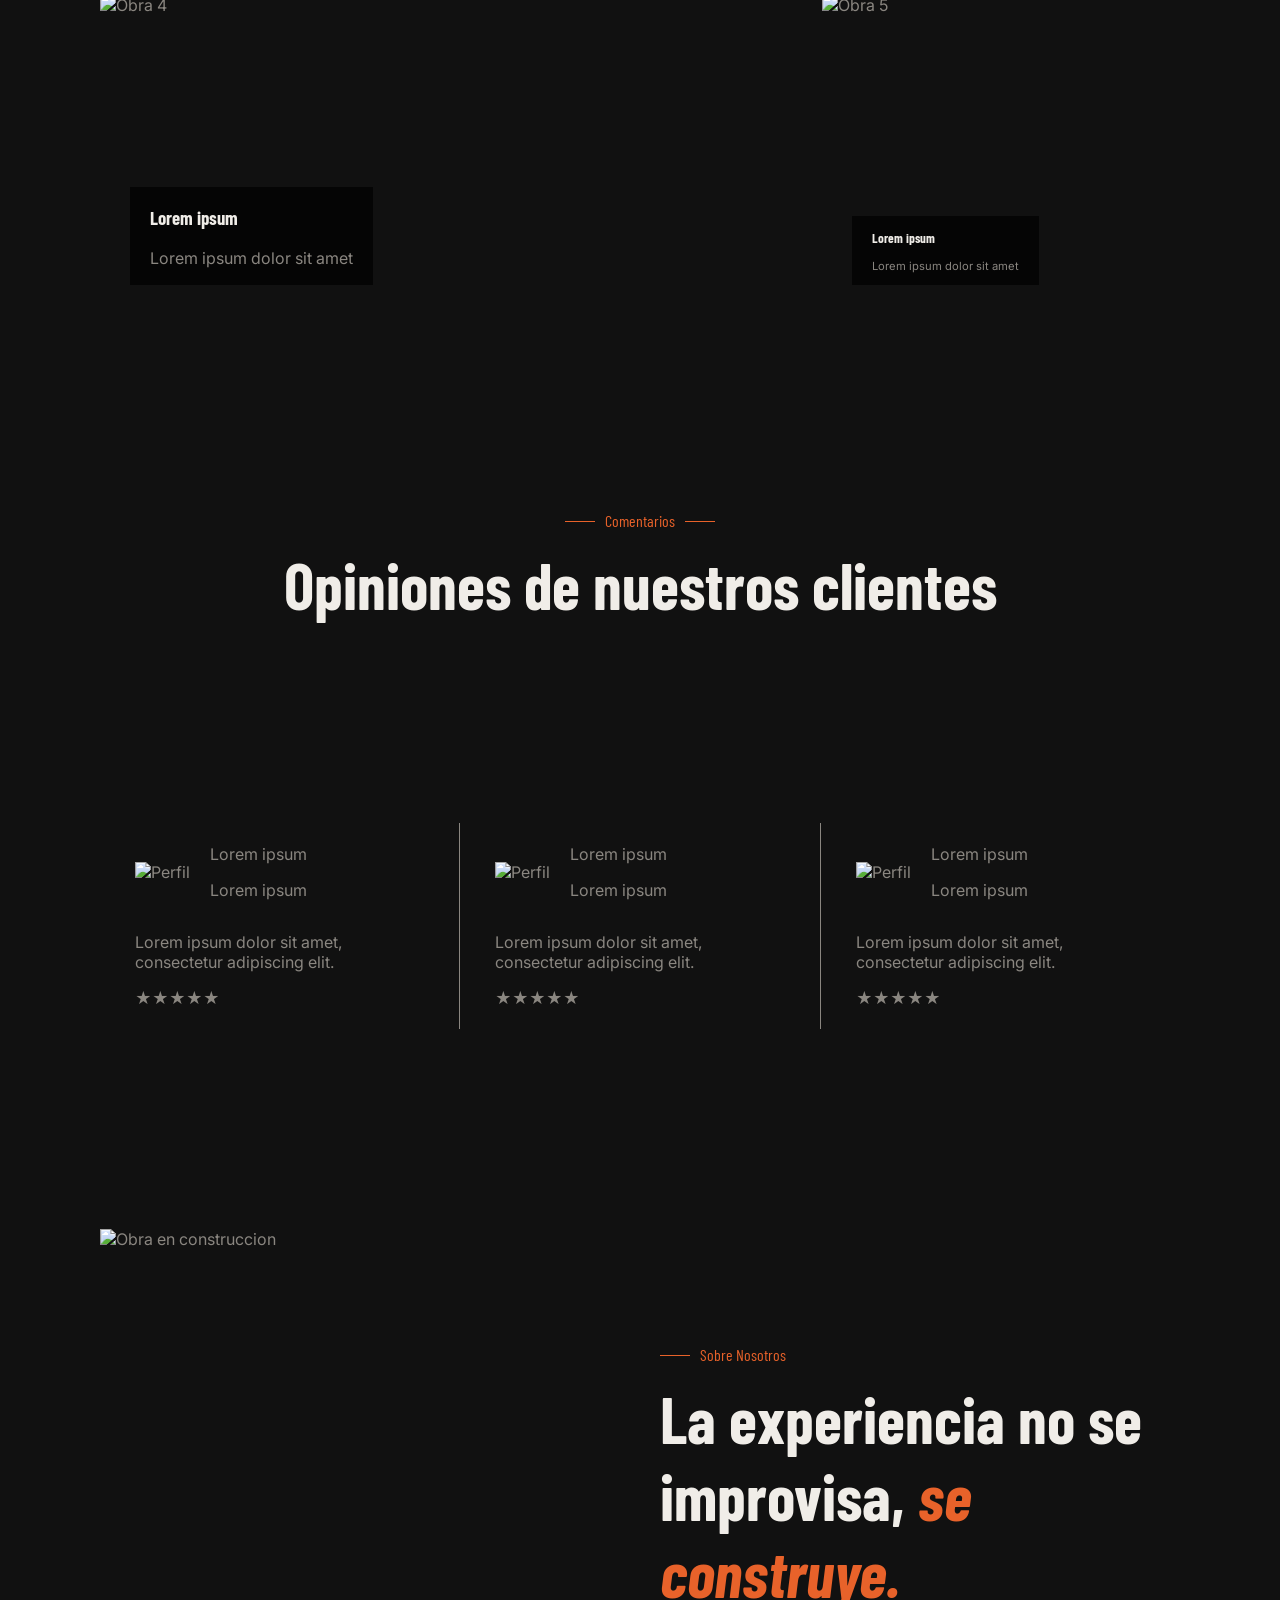
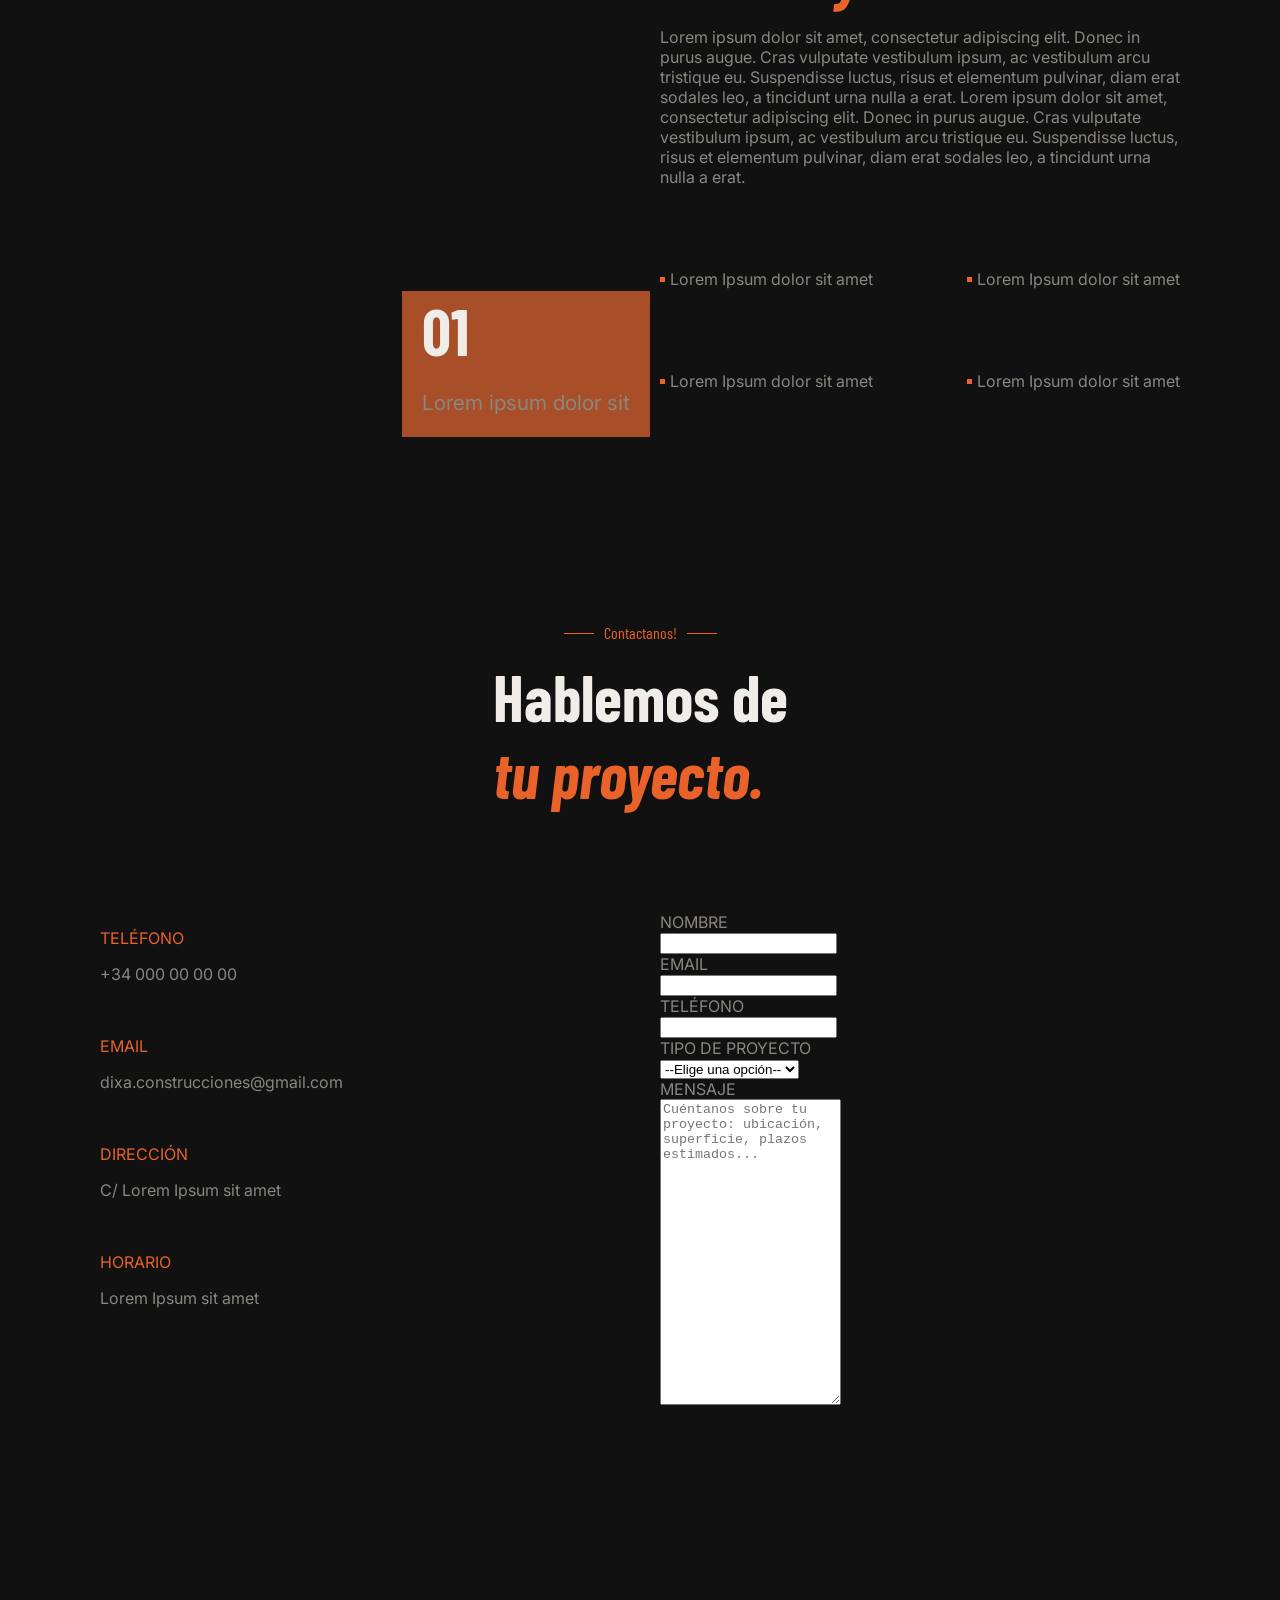
==== commit ec148563: "Contacto, Formulario y Información Empresa (Formulario incompleto)" ====
--- a/index.html
+++ b/index.html
@@ -245,8 +245,61 @@
 
     <section id="Contacto">
         <div class="contenedor">
-            <p class="subtitulo">Contactanos!</p>
-            <h2>Más Información</h2>
+            <div class="TituloInfo">
+                <p class="subtitulo SubComentario">Contactanos!</p>
+                <h2>Hablemos de <br><span class="CambioLetra-Contacto">tu proyecto.</span></h2>
+            </div>
+            <div class="TablaContactos">
+                <div>
+                    <p class="InfoEmpresa">Teléfono</p>
+                    <p>+34 000 00 00 00</p>
+                    <br>
+                    <p class="InfoEmpresa">Email</p>
+                    <p>dixa.construcciones@gmail.com</p>
+                    <br>
+                    <p class="InfoEmpresa">Dirección</p>
+                    <p>C/ Lorem Ipsum sit amet</p>
+                    <br>
+                    <p class="InfoEmpresa">Horario</p>
+                    <p>Lorem Ipsum sit amet</p>
+                </div>
+                <div class="Formulario">
+                    <form action="POST">
+                        
+                        <label for="Nombre">NOMBRE</label>
+                        <div>
+                        <input type="text" name="Nombre" id="Nombre">
+                        </div>
+
+                        <label for="Email">EMAIL</label>
+                        <div>
+                        <input type="email" name="Email" id="Email">
+                        </div>
+                        
+                        <label for="Teléfono">TELÉFONO</label>
+                        <div>
+                        <input type="tel" name="Teléfono" id="Teléfono">
+                        </div>
+
+                        <label for="TypeProyect">TIPO DE PROYECTO</label>
+                        <div>
+                        <select name="TypeProyect" id="TypeProyect">
+                            <option value="">--Elige una opción--</option>
+                            <option value="Restaurante">Restaurante</option>
+                            <option value="Clinica">Clinica</option>
+                            <option value="Vivienda">Vivienda</option>
+                            <option value="Local">Local</option>
+                            <option value="Reforma Integral">Reforma Integral</option>
+                        </select>
+                        </div>
+
+                        <label for="Mensaje">MENSAJE</label>
+                        <div>
+                        <textarea name="Mensaje" id="Mensaje" placeholder="Cuéntanos sobre tu proyecto: ubicación, superficie, plazos estimados..." rows="20"></textarea>
+                        </div>
+                    </form>
+                </div>
+            </div>
         </div>
     </section>
 </body>
--- a/styles.css
+++ b/styles.css
@@ -58,9 +58,14 @@
    color: var(--Texto-botones);
 }
 
-.CambioLetra-Logo,
-.CambioLetra-Nosotros {
+.CambioLetra-Logo {
    color: var(--Naranja);
+}
+
+.CambioLetra-Nosotros,
+.CambioLetra-Contacto {
+   color: var(--Naranja);
+   font-style: italic;
 }
 
 /*NO BORRAR .Nav .boton-presupuesto (da color a la letra del botón!)*/
@@ -172,6 +177,7 @@
    display: grid;
    grid-template-columns: 2fr 1fr;
    grid-auto-rows: 300px;
+   gap: 5px;
 }
 
 .Imagen1 {
@@ -282,6 +288,29 @@
    width: 100%;
 }
 
+.TituloInfo {
+   display: flex;
+   align-items: center;
+   flex-flow: column;
+}
+
+.TablaContactos {
+   display: grid;
+   grid-template-columns: 1fr 2fr;
+   padding-top: 100px;
+   gap: 300px;
+}
+
+.InfoEmpresa {
+   text-transform: uppercase;
+   color: var(--Naranja);
+}
+
+.Formulario {
+   display: grid;
+   grid-row: span 2;
+}
+
 @media (max-width: 768px) {
    h1 {
       font-size: var(--Size-H1-Movil);
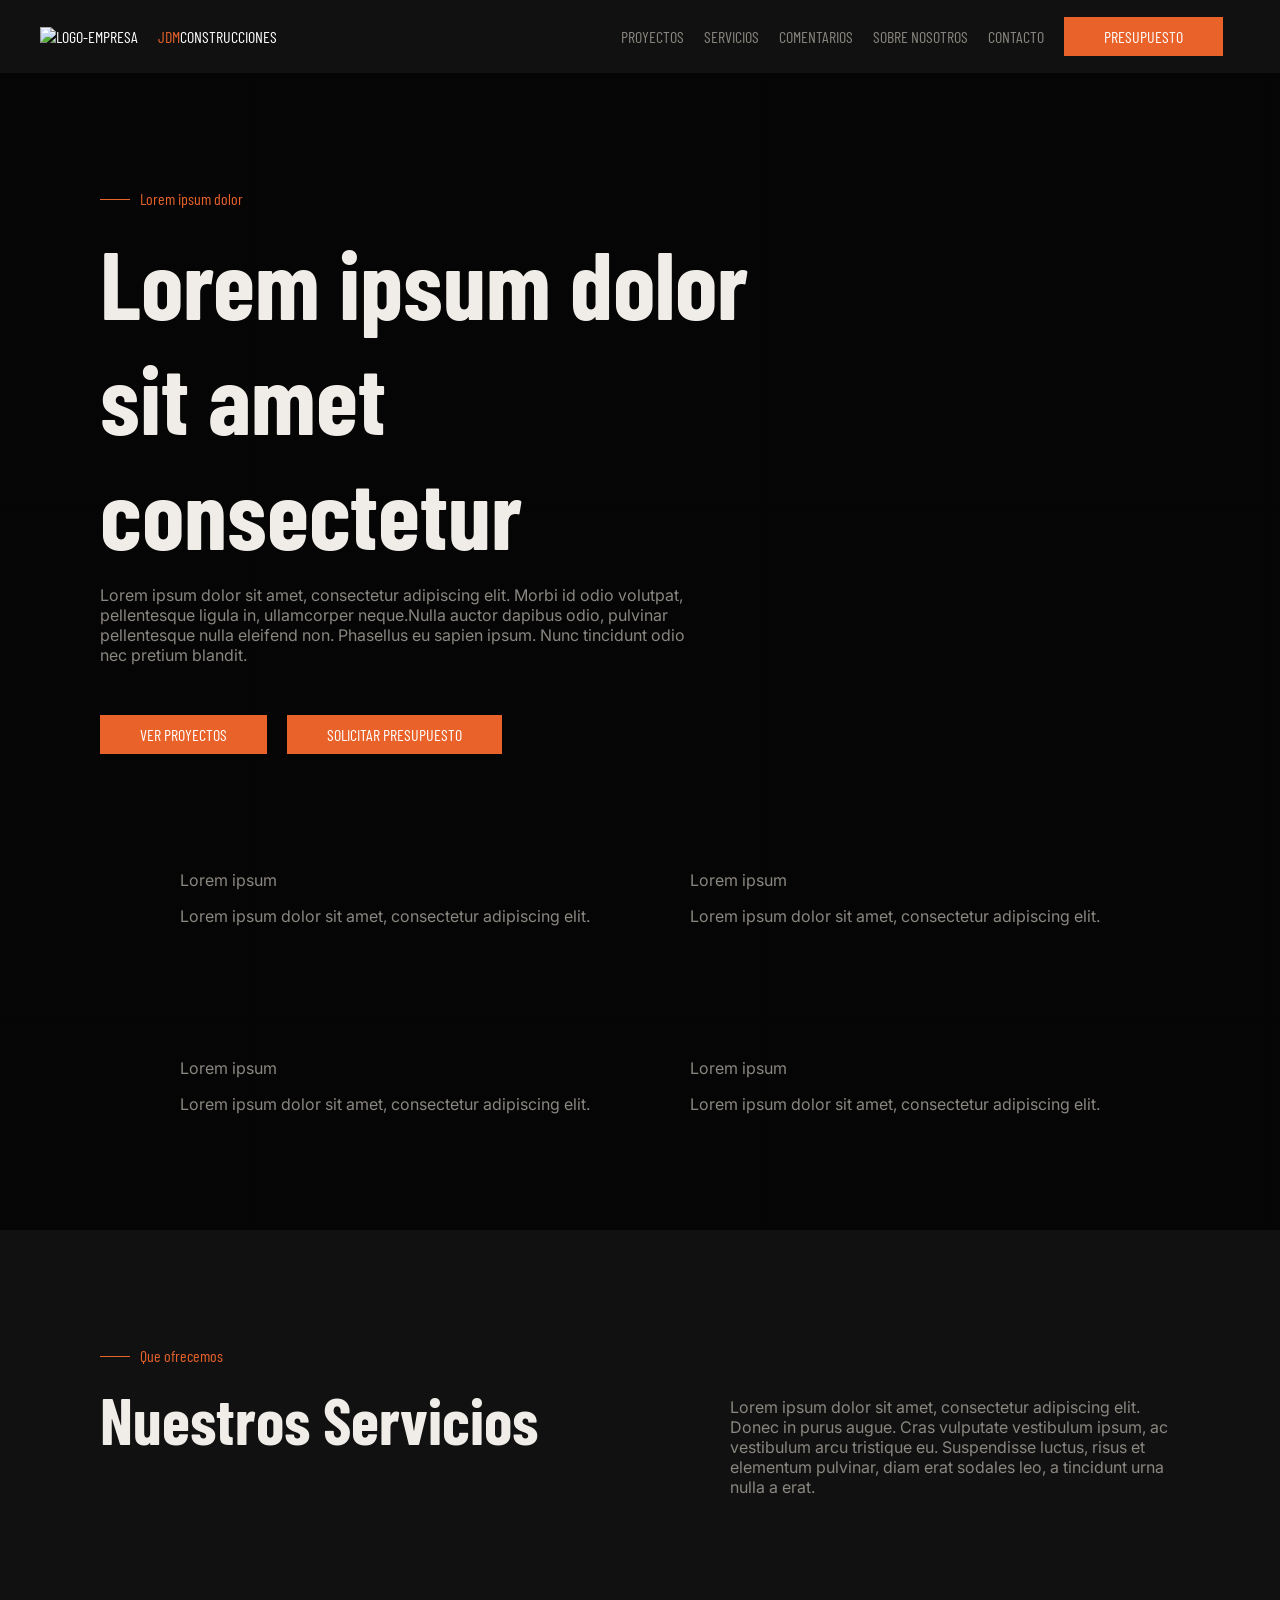
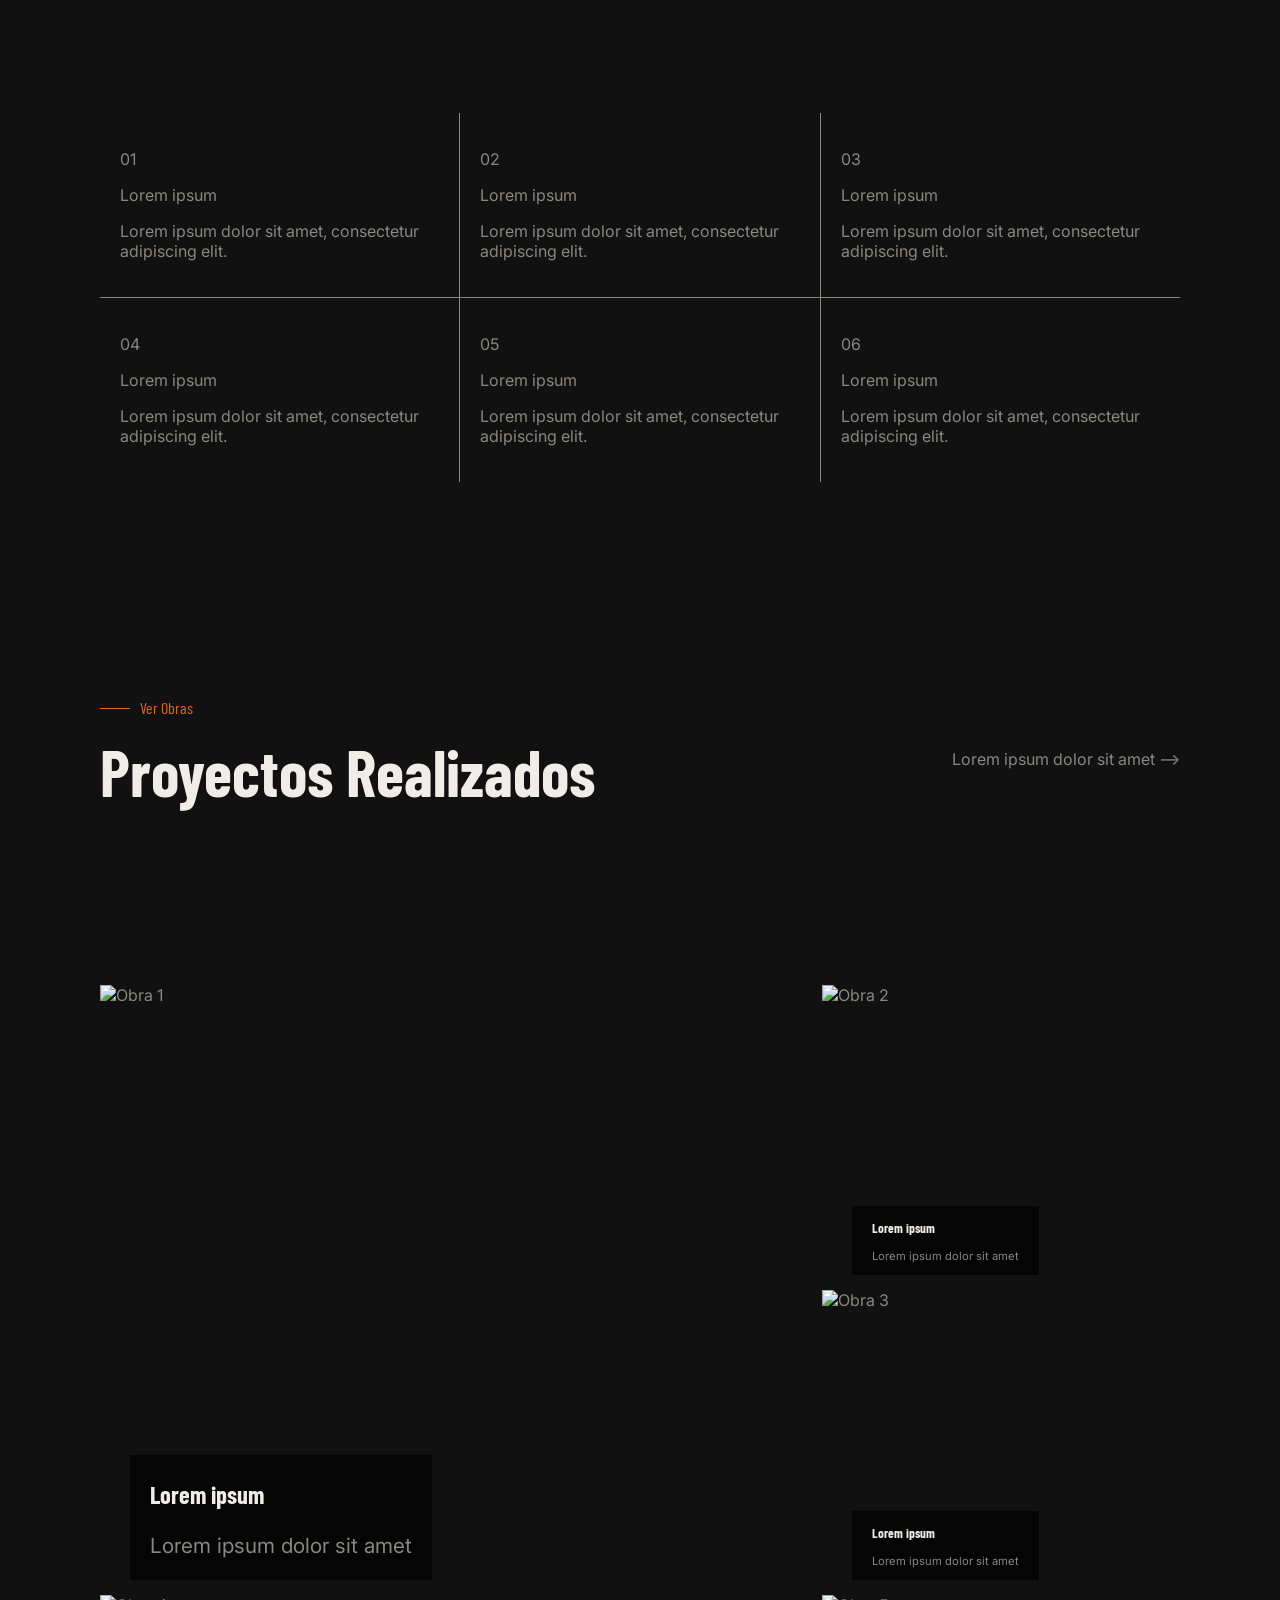
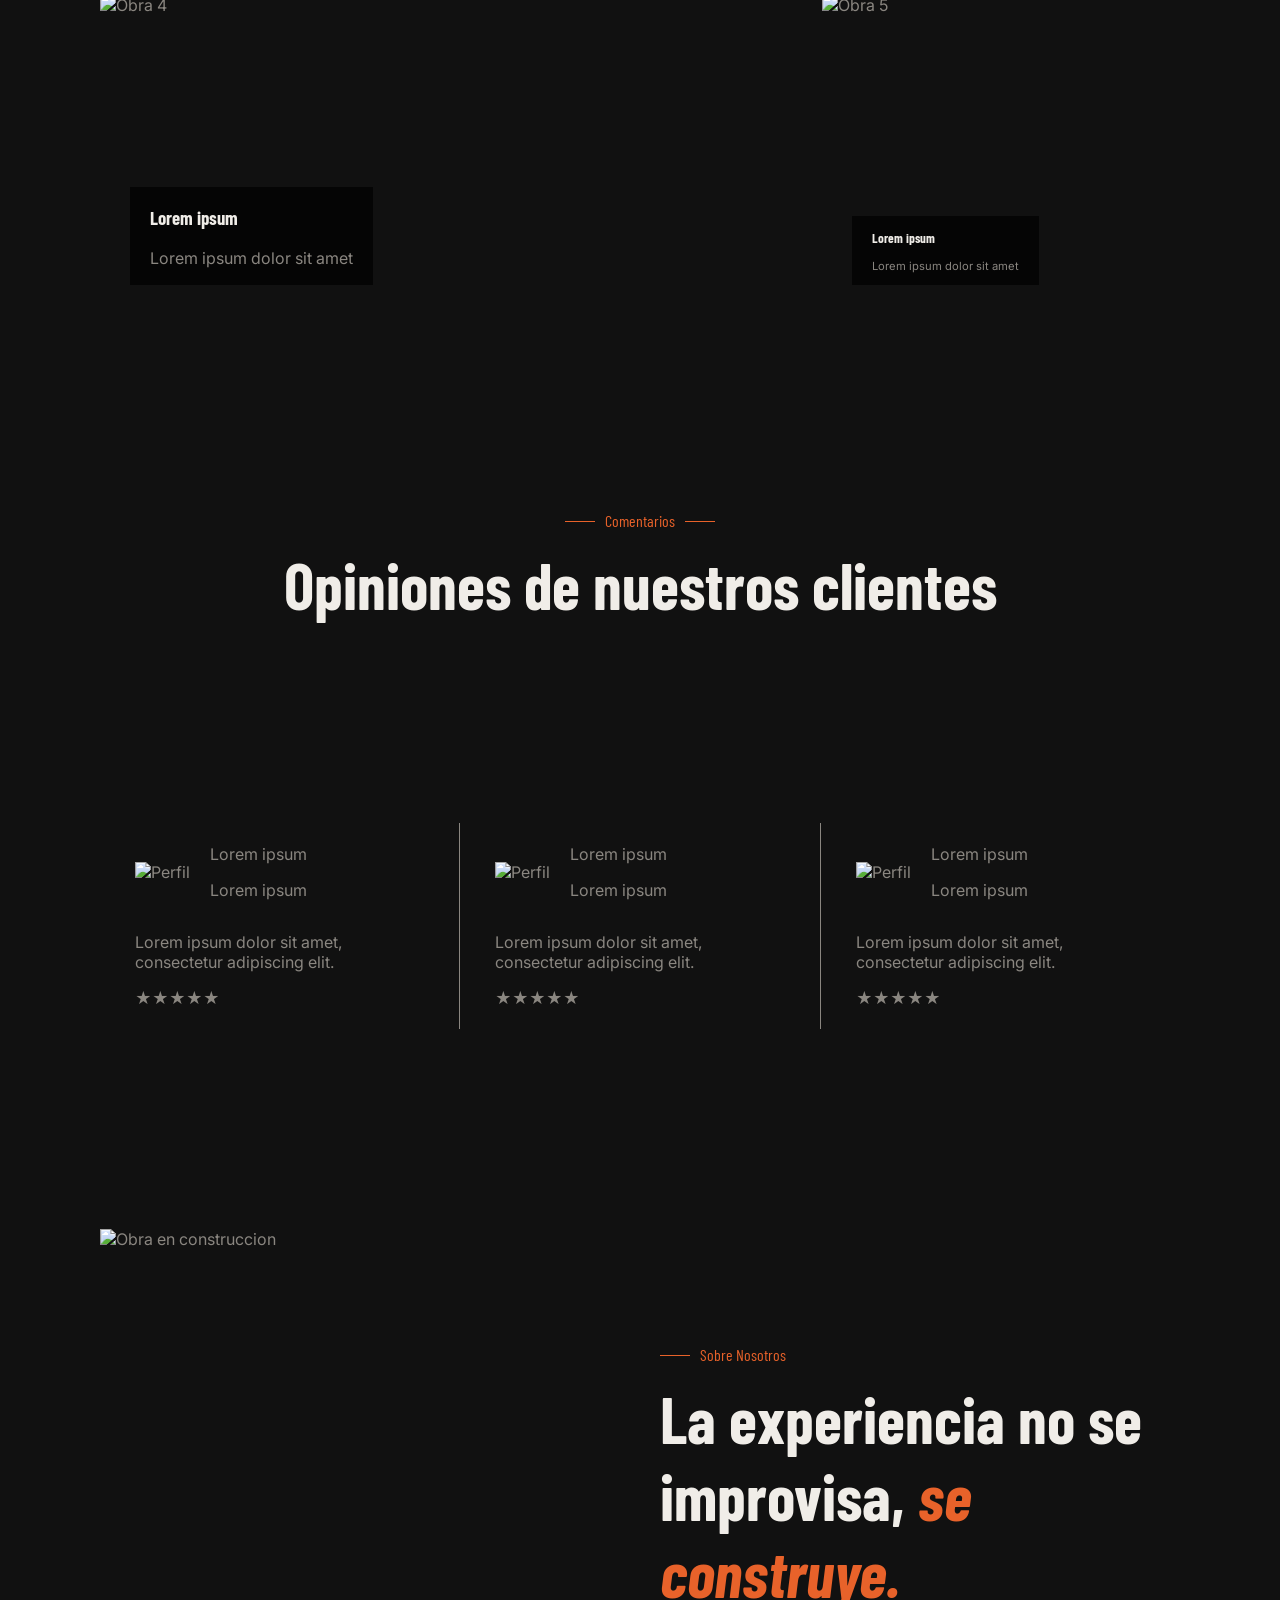
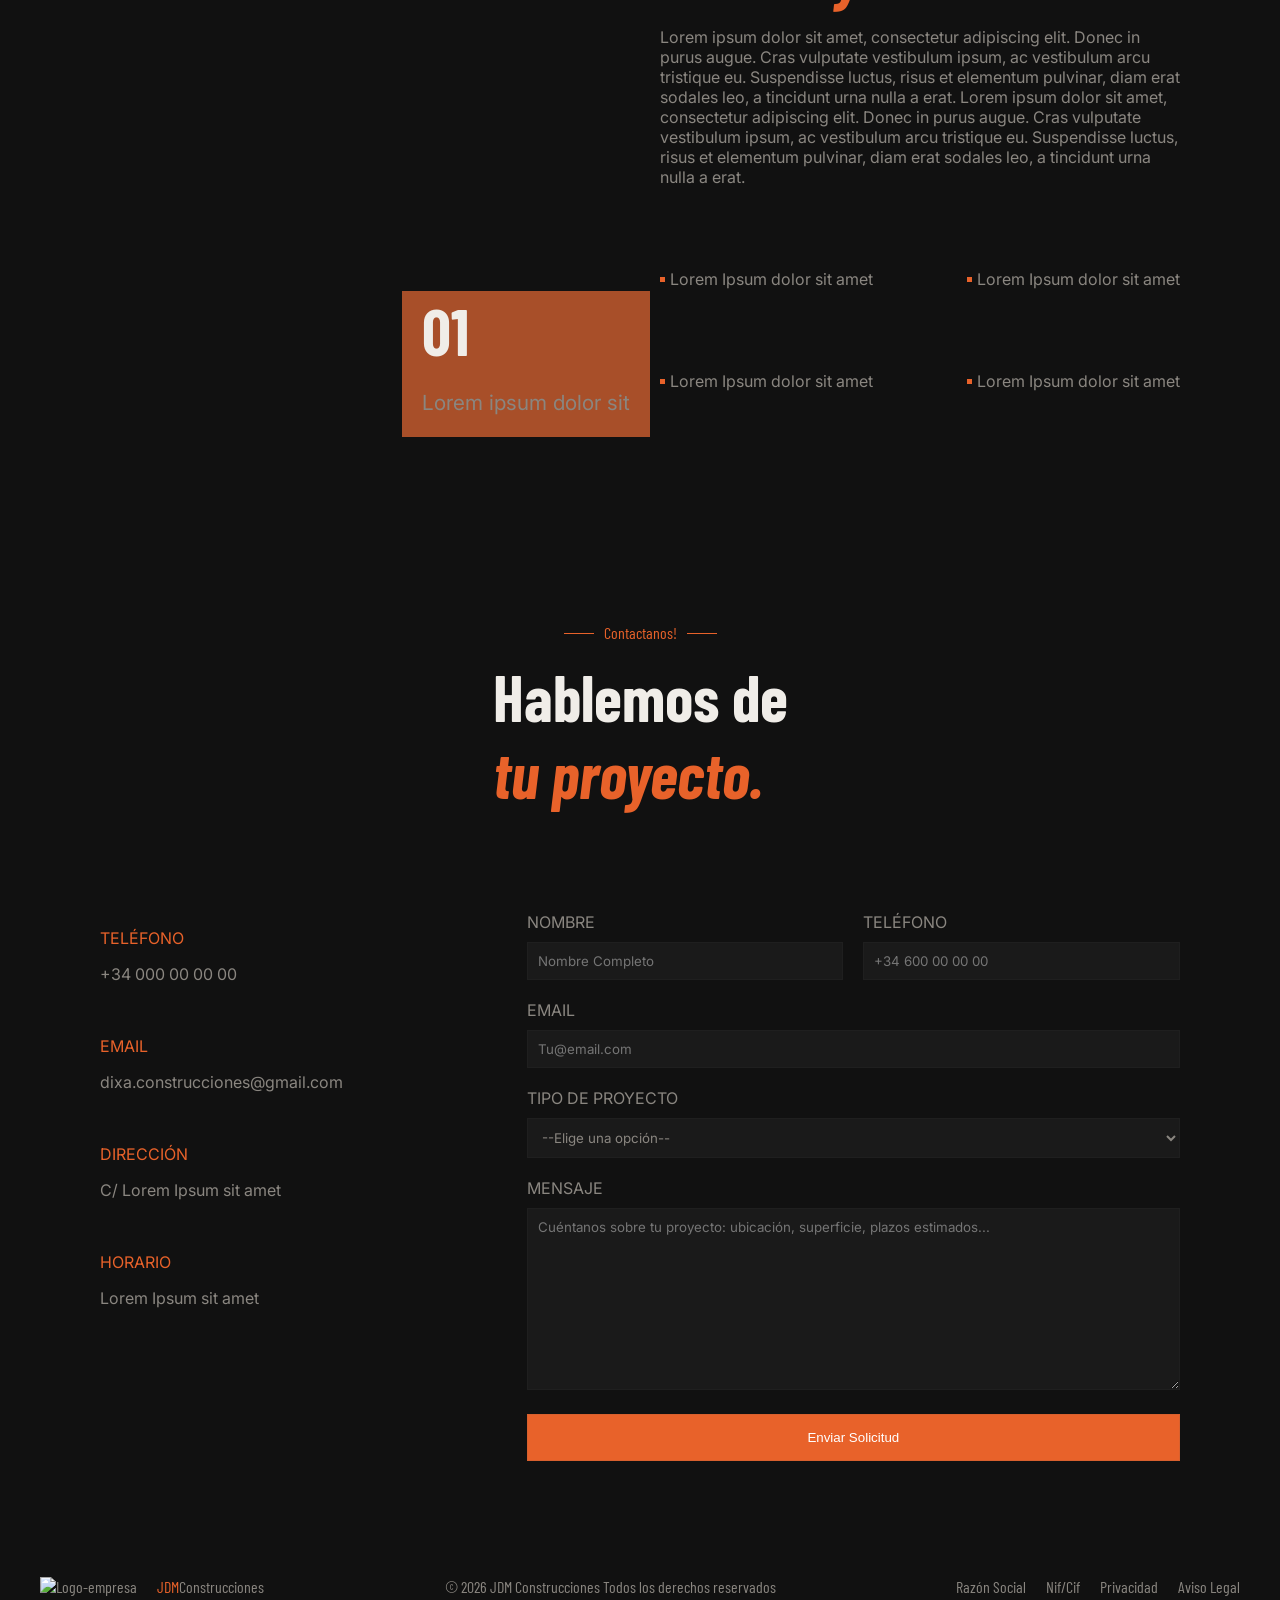
==== commit 4f02ec80: "Termine toda la semana S2" ====
--- a/index.html
+++ b/index.html
@@ -14,24 +14,26 @@
 </head>
 
 <body>
-    <nav class="contenedor">
-        <div class="Logo-texto">
-            <a href="#Hero">
-                <img src="https://placeholdit.com/50x50/dddddd/999999" alt="Logo-empresa">
-            </a>
-            <a href="#Hero"><span class="CambioLetra-Logo">JDM</span>Construcciones</a>
-        </div>
-
-        <div class="Nav">
-            <a href="#Proyectos">Proyectos</a>
-            <a href="#Servicios">Servicios</a>
-            <a href="#Comentarios">Comentarios</a>
-            <a href="#SobreNosotros">Sobre Nosotros</a>
-            <a href="#Contacto">Contacto</a>
-            <a href="#Contacto" class="boton-presupuesto">Presupuesto</a>
-        </div>
-    </nav>
-
+    <header>
+        <nav class="contenedor">
+            <div class="Logo-texto">
+                <a href="#Hero">
+                    <img src="https://placeholdit.com/50x50/dddddd/999999" alt="Logo-empresa">
+                </a>
+                <a href="#Hero"><span class="CambioLetra-Logo">JDM</span>Construcciones</a>
+            </div>
+
+            <div class="Nav">
+                <a href="#Proyectos">Proyectos</a>
+                <a href="#Servicios">Servicios</a>
+                <a href="#Comentarios">Comentarios</a>
+                <a href="#SobreNosotros">Sobre Nosotros</a>
+                <a href="#Contacto">Contacto</a>
+                <a href="#Contacto" class="boton-presupuesto">Presupuesto</a>
+            </div>
+            <button class="Hamburgesa">☰</button>
+        </nav>
+    </header>
 
     <section id="Hero">
         <div class="contenedor">
@@ -263,45 +265,76 @@
                     <p class="InfoEmpresa">Horario</p>
                     <p>Lorem Ipsum sit amet</p>
                 </div>
+
                 <div class="Formulario">
-                    <form action="POST">
-                        
-                        <label for="Nombre">NOMBRE</label>
-                        <div>
-                        <input type="text" name="Nombre" id="Nombre">
-                        </div>
-
-                        <label for="Email">EMAIL</label>
-                        <div>
-                        <input type="email" name="Email" id="Email">
-                        </div>
-                        
-                        <label for="Teléfono">TELÉFONO</label>
-                        <div>
-                        <input type="tel" name="Teléfono" id="Teléfono">
-                        </div>
-
-                        <label for="TypeProyect">TIPO DE PROYECTO</label>
-                        <div>
-                        <select name="TypeProyect" id="TypeProyect">
-                            <option value="">--Elige una opción--</option>
-                            <option value="Restaurante">Restaurante</option>
-                            <option value="Clinica">Clinica</option>
-                            <option value="Vivienda">Vivienda</option>
-                            <option value="Local">Local</option>
-                            <option value="Reforma Integral">Reforma Integral</option>
-                        </select>
-                        </div>
-
-                        <label for="Mensaje">MENSAJE</label>
-                        <div>
-                        <textarea name="Mensaje" id="Mensaje" placeholder="Cuéntanos sobre tu proyecto: ubicación, superficie, plazos estimados..." rows="20"></textarea>
+                    <form action="#" method="POST">
+                        <div class="TablaForm">
+                            <div>
+                                <label for="Nombre">NOMBRE</label>
+                                <div class="PaddingText">
+                                    <input required placeholder="Nombre Completo" class="TextNombre" type="text"
+                                        name="Nombre" id="Nombre">
+                                </div>
+                            </div>
+                            <div>
+                                <label for="Telefono">TELÉFONO</label>
+                                <div class="PaddingText">
+                                    <input required class="TextTel" type="tel" name="Telefono" id="Telefono"
+                                        placeholder="+34 600 00 00 00">
+                                </div>
+                            </div>
+                            <div class="Email">
+                                <label for="Email">EMAIL</label>
+                                <div class="PaddingText">
+                                    <input required placeholder="Tu@email.com" class="TextEmail" type="email"
+                                        name="Email" id="Email">
+                                </div>
+                            </div>
+                            <div class="Proyecto">
+                                <label for="TypeProyect">TIPO DE PROYECTO</label>
+                                <div class="PaddingText">
+                                    <select required class="TextSelect" name="TypeProyect" id="TypeProyect">
+                                        <option value="">--Elige una opción--</option>
+                                        <option value="Restaurante">Restaurante</option>
+                                        <option value="Clinica">Clinica</option>
+                                        <option value="Vivienda">Vivienda</option>
+                                        <option value="Local">Local</option>
+                                        <option value="Reforma Integral">Reforma Integral</option>
+                                    </select>
+                                </div>
+                            </div>
+                            <div class="Mensaje">
+                                <label for="Mensaje">MENSAJE</label>
+                                <div class="PaddingText">
+                                    <textarea class="TextArea" name="Mensaje" id="Mensaje"
+                                        placeholder="Cuéntanos sobre tu proyecto: ubicación, superficie, plazos estimados..."
+                                        rows="10"></textarea>
+                                </div>
+                            </div>
+                            <button class="Enviar" type="submit">Enviar Solicitud</button>
                         </div>
                     </form>
                 </div>
             </div>
         </div>
     </section>
+    <footer>
+        <div class="contenedor">
+            <div class="TablaFooter">
+                <div class="LogoFooter">
+                    <img src="https://placeholdit.com/50x50/dddddd/999999" alt="Logo-empresa">
+                    <p><span class="CambioLetra-Logo">JDM</span>Construcciones</p>
+                </div>
+                <div>© 2026 JDM Construcciones Todos los derechos reservados</div>
+                <div class="EnlaceFooter">
+                    <p>Razón Social</p>
+                    <p>Nif/Cif</p>
+                    <a href="#">Privacidad</a>
+                    <a href="#">Aviso Legal</a>
+                </div>
+            </div>
+        </div>
+    </footer>
 </body>
 
 </html>
--- a/styles.css
+++ b/styles.css
@@ -2,7 +2,7 @@
    --color-letra: #8a8680;
    --Naranja: rgb(232, 98, 42);
    --Texto-botones: #FFFFFF;
-   --Bordes: #535251;
+   --Bordes: solid rgba(83, 82, 81, 0.1) 1px;
    --Titulo: #F0EDE8;
    --Espaciado: 20px;
    --Fondo: #111111;
@@ -18,6 +18,15 @@
    --Size-Fotos-Texto-Movil: 0.7rem;
 }
 
+
+
+header {
+   position: sticky;
+   top: 0;
+   z-index: 1;
+   background-color: var(--Fondo);
+}
+
 body {
    background-color: var(--Fondo);
    font-family: var(--Fuente-Texto);
@@ -298,7 +307,7 @@
    display: grid;
    grid-template-columns: 1fr 2fr;
    padding-top: 100px;
-   gap: 300px;
+   gap: 100px;
 }
 
 .InfoEmpresa {
@@ -309,6 +318,91 @@
 .Formulario {
    display: grid;
    grid-row: span 2;
+}
+
+.TablaForm {
+   display: grid;
+   grid-template-columns: 1fr 1fr;
+   gap: 20px;
+}
+
+.Email,
+.Proyecto,
+.Mensaje,
+.Enviar {
+   grid-column: span 2;
+}
+
+.TextNombre,
+.TextTel,
+.TextEmail,
+.TextSelect,
+.TextArea {
+   width: 100%;
+   background-color: #1a1a1a;
+   color: var(--color-letra);
+   border: var(--Bordes);
+   box-sizing: border-box;
+   padding: 10px;
+   font-family: inherit;
+}
+
+.Enviar {
+   width: 100%;
+   background-color: var(--Naranja);
+   color: var(--Texto-botones);
+   border: var(--Bordes);
+   box-sizing: border-box;
+   padding: 15px;
+   cursor: pointer;
+}
+.PaddingText {
+   padding-top: 10px;
+}
+
+.TablaFooter {
+   display: flex;
+   align-items: center;
+   text-align: center;
+   justify-content: space-between;
+   padding-bottom: 20px;
+   font-family: var(--Fuente-Titulos);
+}
+
+.LogoFooter {
+   display: flex;
+   align-items: center;
+}
+
+.LogoFooter img {
+   padding-right: var(--Espaciado);
+}
+
+.EnlaceFooter {
+   display: flex;
+   gap: 20px;
+   align-items: center;
+}
+
+.EnlaceFooter a {
+   color: var(--color-letra);
+}
+
+.Hamburgesa {
+   display: none;
+}
+
+@media (max-width: 1024px) {
+   .Imagen6 img {
+      height: 100%;
+      object-fit: cover;
+   }
+
+   .TituloImagen6 {
+   position: absolute;
+   bottom: -20px;
+   right: -10px;
+   }
 }
 
 @media (max-width: 768px) {
@@ -350,7 +444,7 @@
    .TablaProyectos {
       grid-template-columns: 1fr;
       grid-auto-rows: 250px;
-      max-width: 300px;
+      max-width: 80%;
       margin: auto;
       gap: 3px;
    }
@@ -389,4 +483,32 @@
    .CifrasDeConfianza2 {
       justify-content: center;
    }
+
+   .TablaContactos {
+      grid-template-columns: 1fr;
+      gap: 150px;
+   }
+
+   .TablaFooter {
+      flex-flow: column;
+      gap: 15px;
+   }
+
+   .Nav {
+      display: none;
+   }
+   
+   .Hamburgesa {
+      display: flex;
+      border: none;
+      background: none;
+      cursor: pointer;
+      font-size: 2rem;
+      color: var(--Naranja);
+      padding-right: 20px;
+   }
+
+   .Logo-texto {
+      padding: 5px 20px
+   }
 }
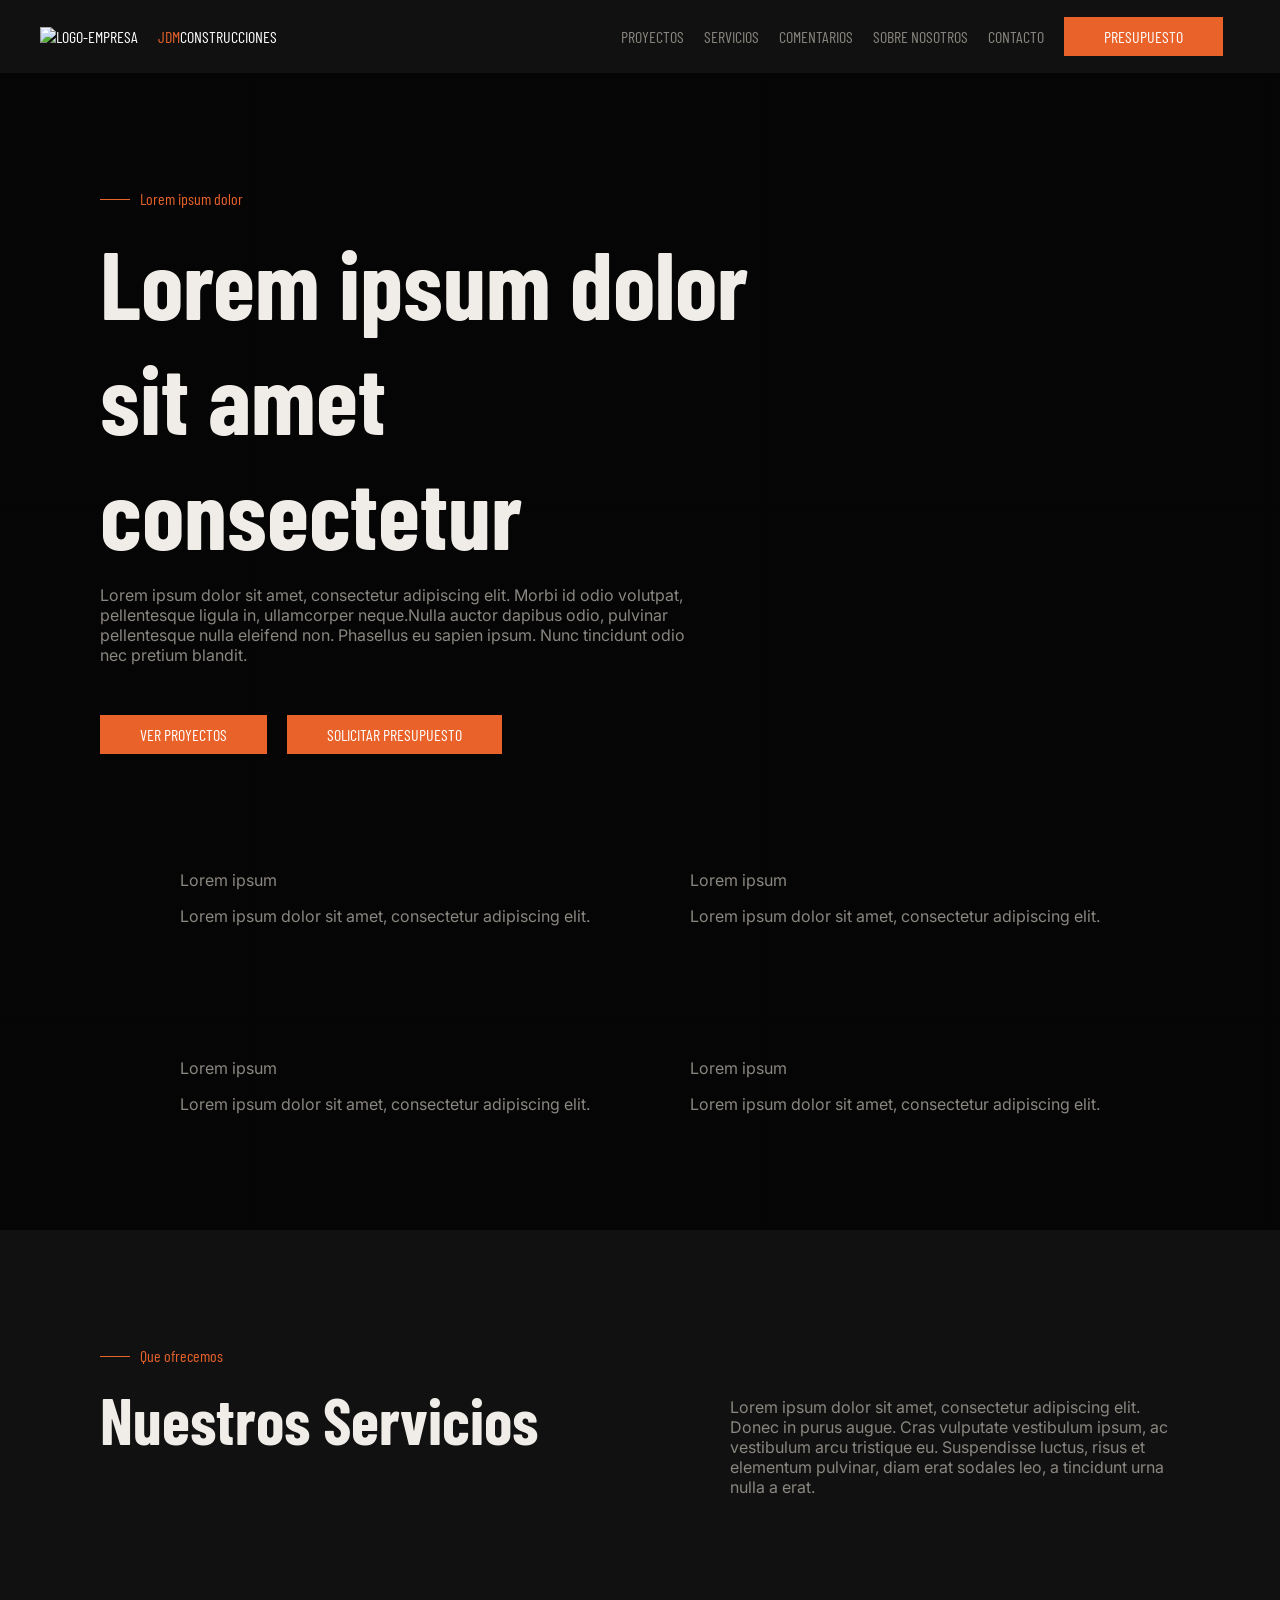
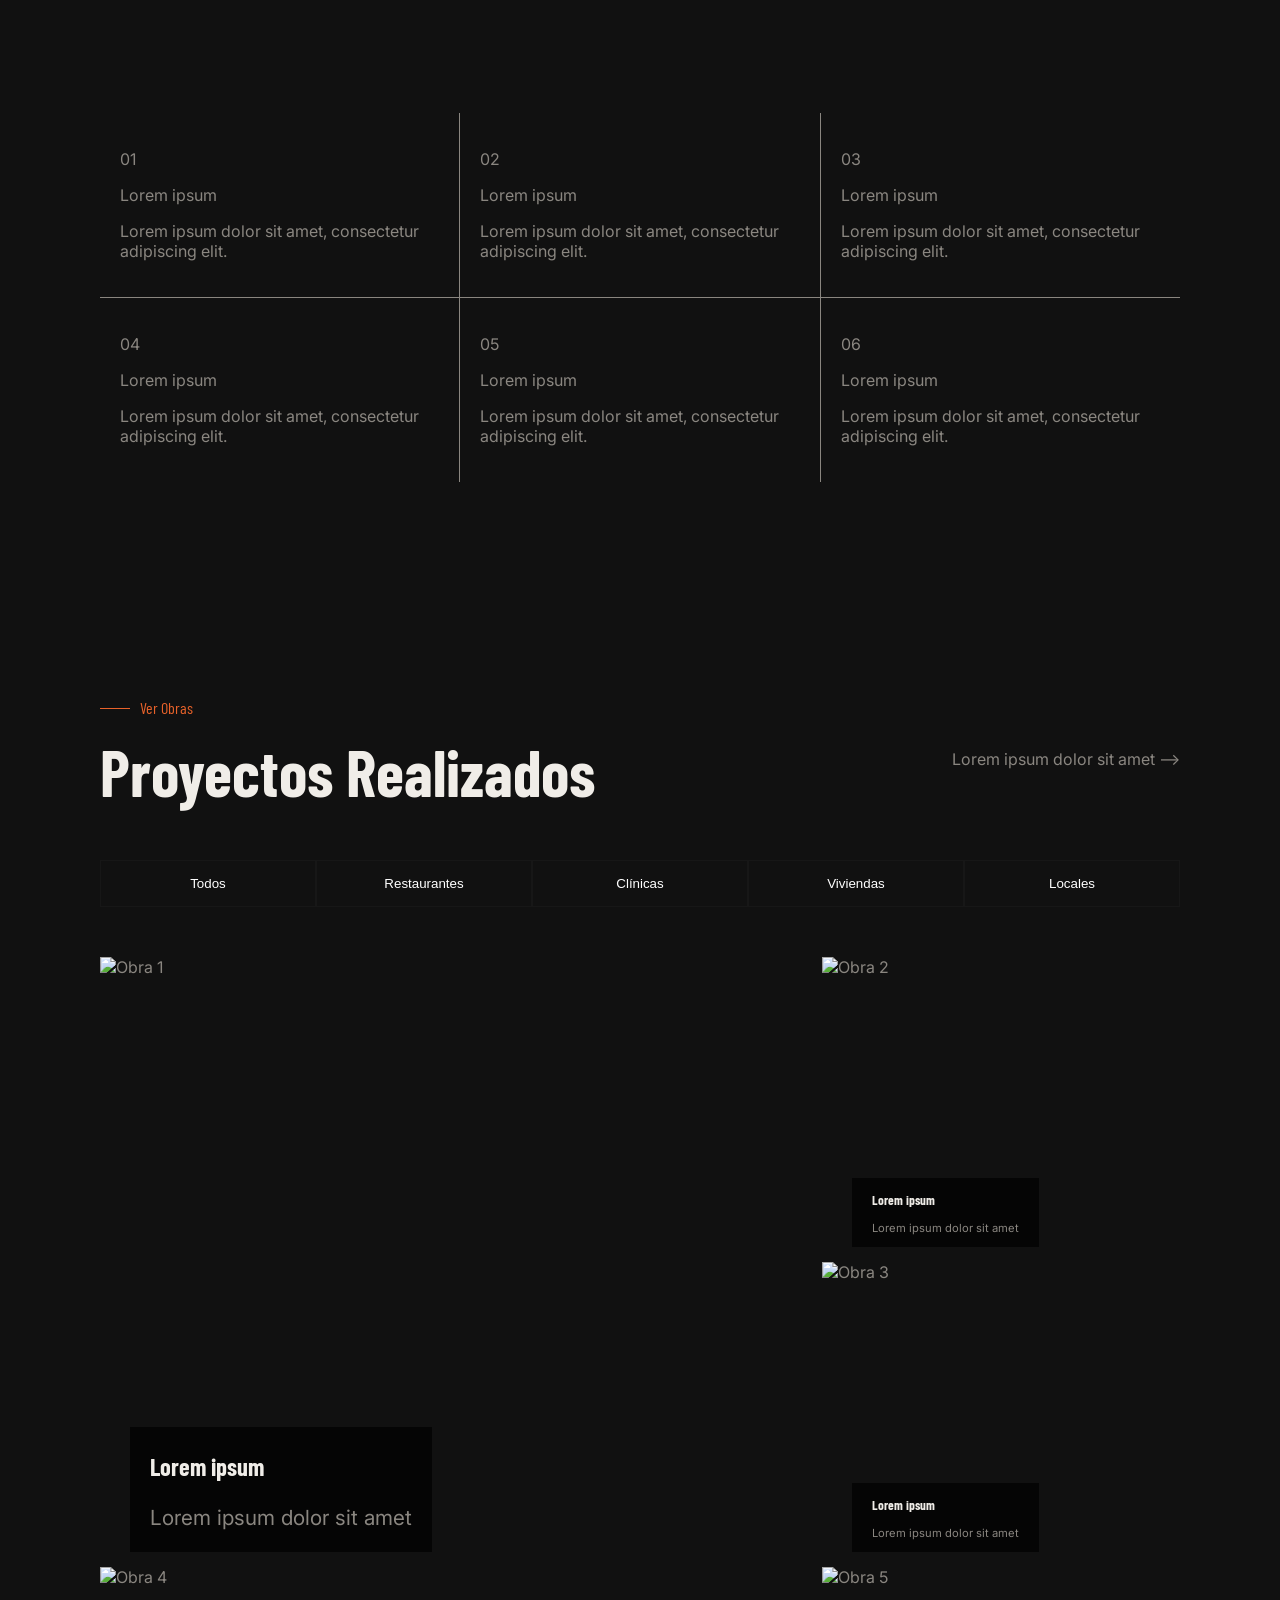
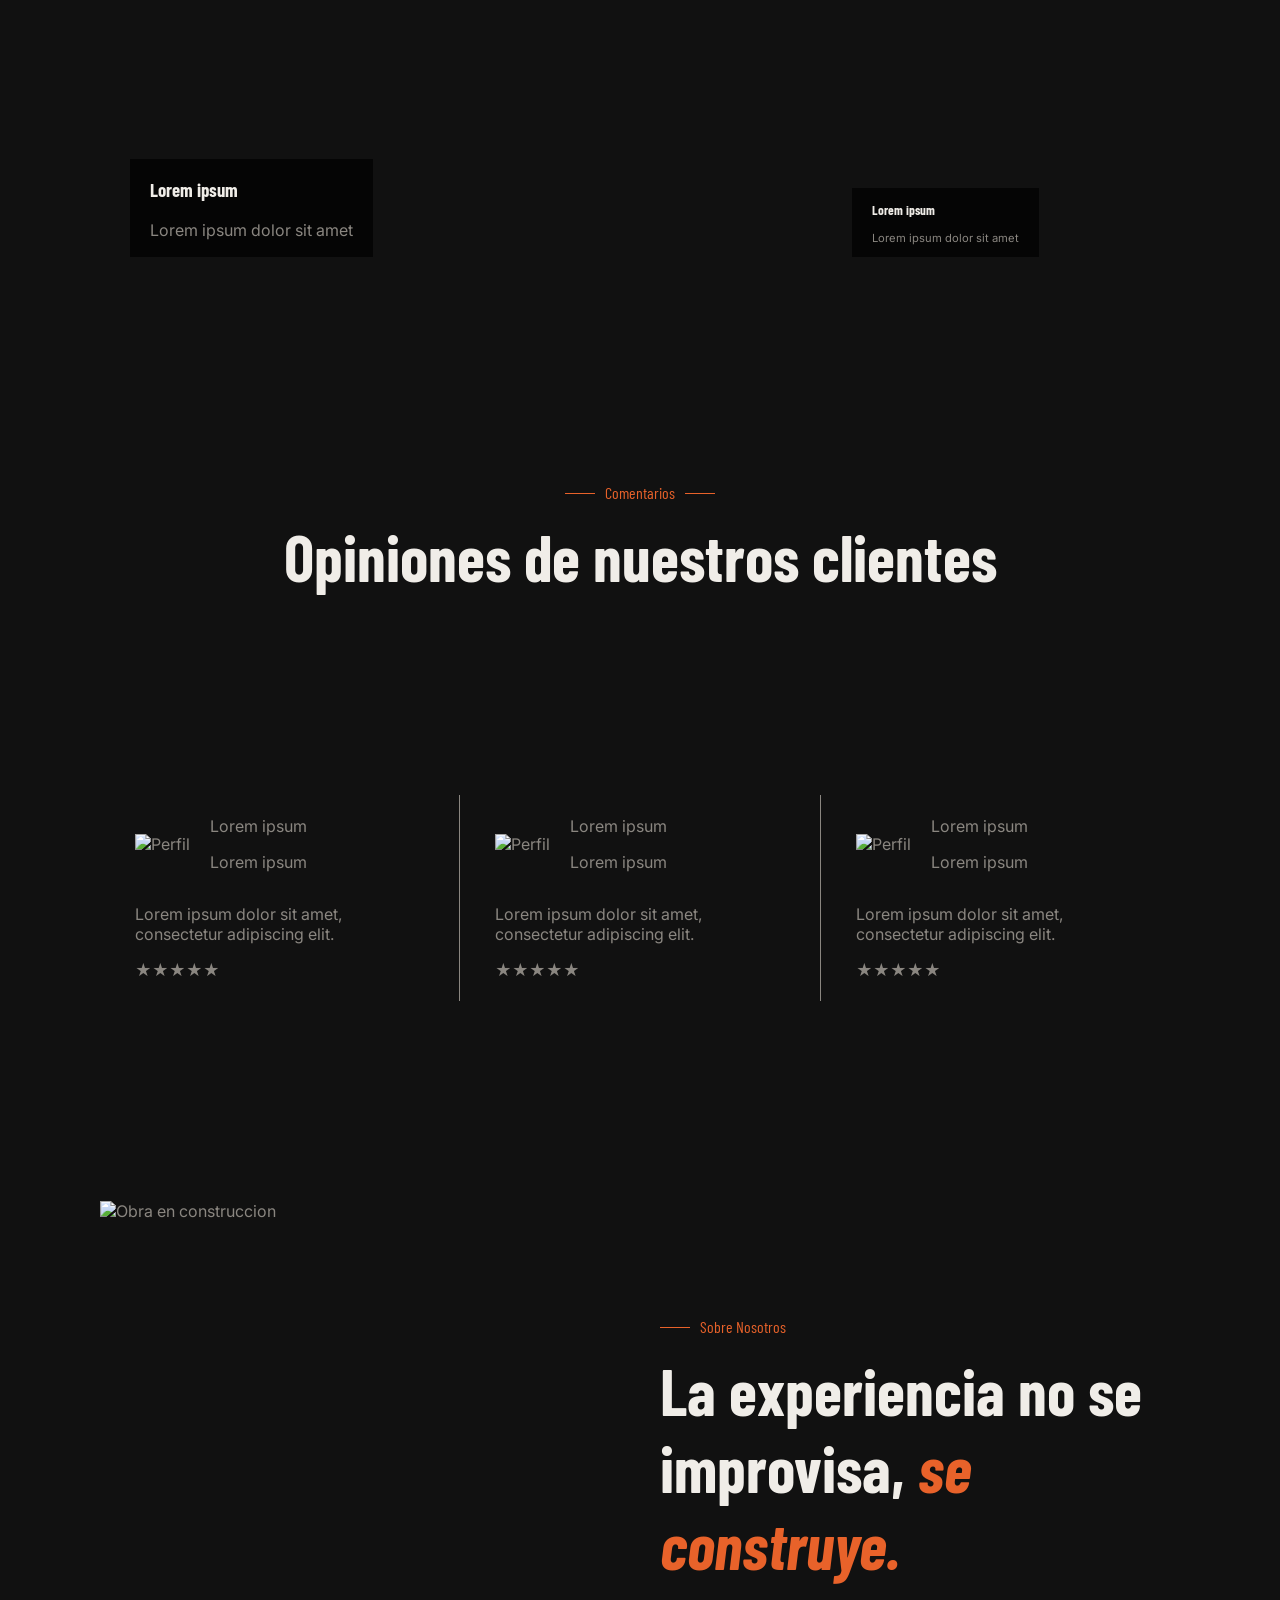
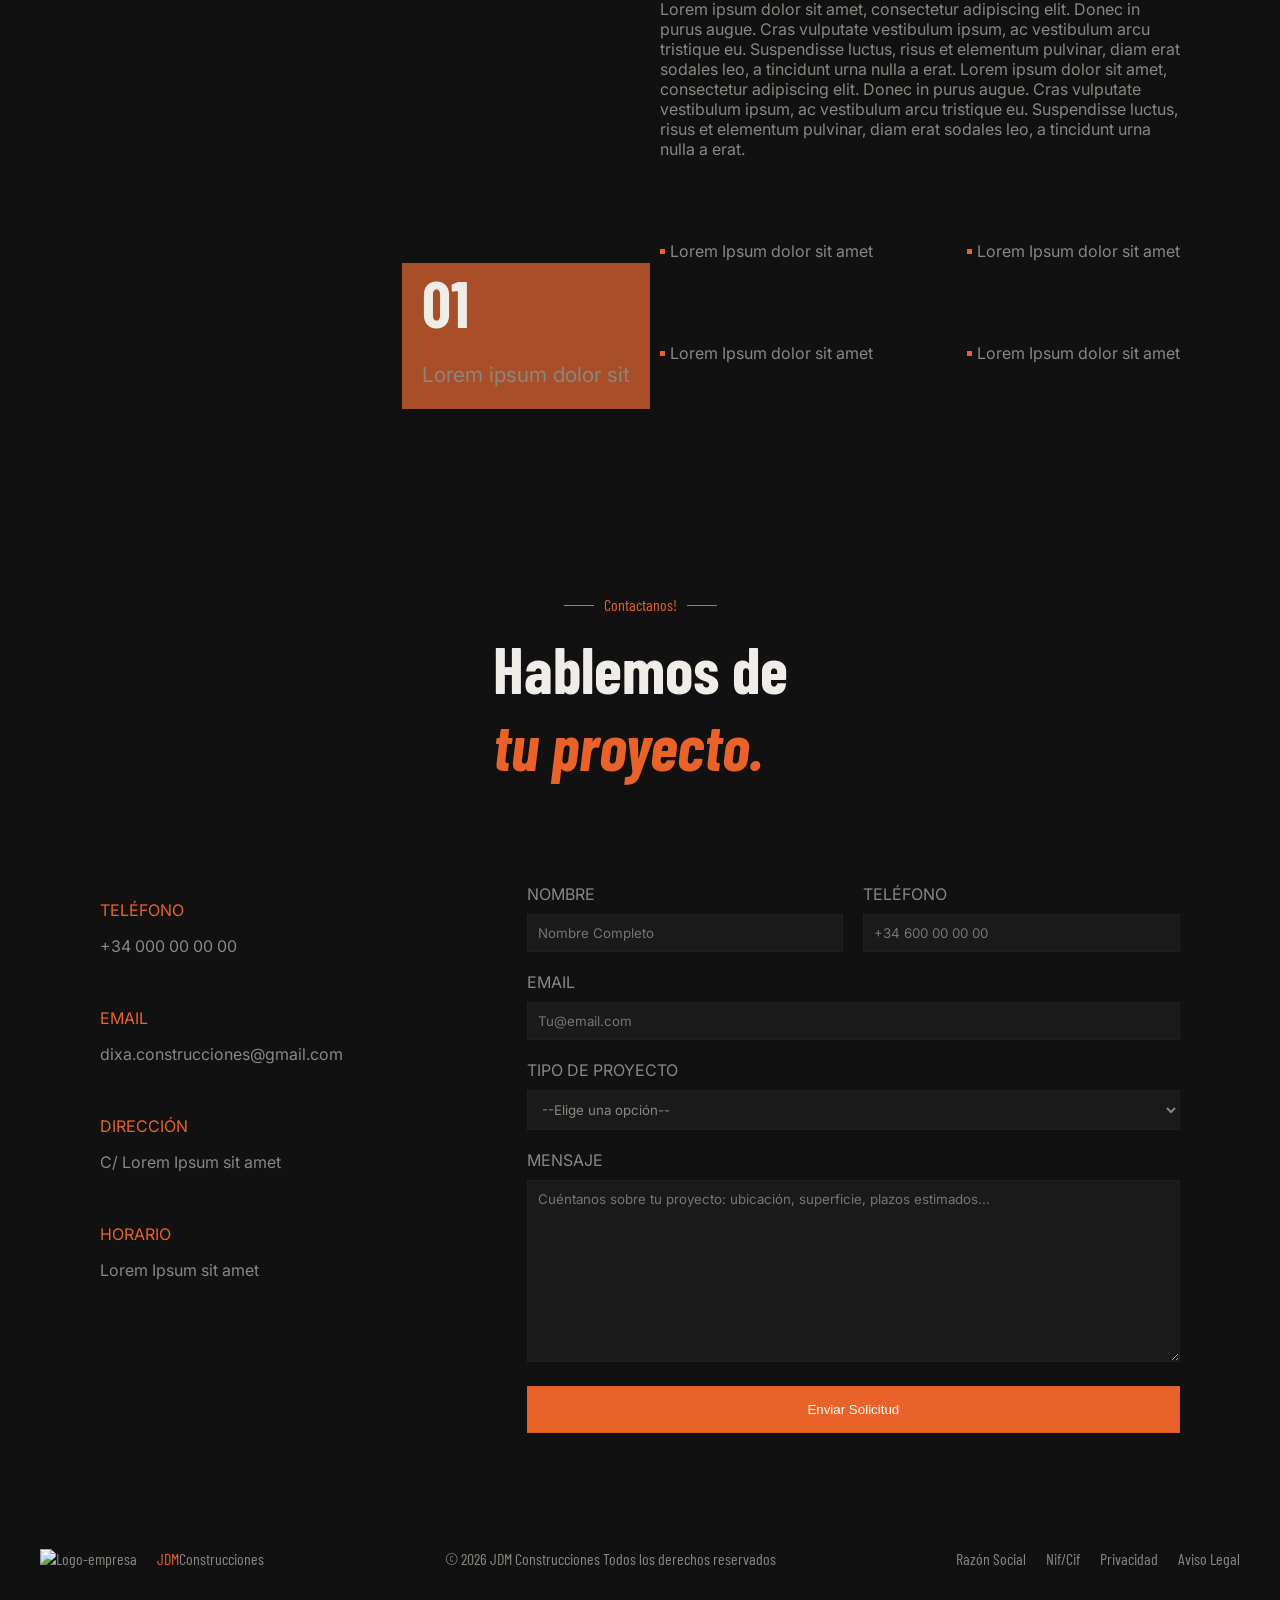
==== commit 82b506d0: "Filtro Tarjetas" ====
--- a/index.html
+++ b/index.html
@@ -10,6 +10,7 @@
     <link
         href="https://fonts.googleapis.com/css2?family=Barlow+Condensed:wght@400;600;700&family=Inter:wght@400;600;700&display=swap"
         rel="stylesheet">
+    <script defer src="script.js"></script>
     <title>landing-empresa</title>
 </head>
 
@@ -31,7 +32,7 @@
                 <a href="#Contacto">Contacto</a>
                 <a href="#Contacto" class="boton-presupuesto">Presupuesto</a>
             </div>
-            <button class="Hamburgesa">☰</button>
+            <button class="Hamburguesa" aria-label="Abrir menú de navegación">☰</button>
         </nav>
     </header>
 
@@ -119,38 +120,45 @@
             <p class="subtitulo">Ver Obras</p>
             <div class="TextoDerecha">
                 <h2>Proyectos Realizados</h2>
-                <p class="PaddingBottom">Lorem ipsum dolor sit amet --></p>
+                <p>Lorem ipsum dolor sit amet --></p>
+            </div>
+            <div class="btnDataTypePadre">
+                <button class="btnDataType" data-type="">Todos</button>
+                <button class="btnDataType" data-type="restaurante">Restaurantes</button>
+                <button class="btnDataType" data-type="clinica">Clínicas</button>
+                <button class="btnDataType" data-type="vivienda">Viviendas</button>
+                <button class="btnDataType" data-type="local">Locales</button>
             </div>
             <div class="TablaProyectos">
-                <div class="Imagen1" data-type="restaurante">
+                <div class="Imagen1 Foto" data-type="restaurante">
                     <img src="https://picsum.photos/id/4/800/600" alt="Obra 1">
                     <div class="TituloFotos">
                         <h3>Lorem ipsum</h3>
                         <p>Lorem ipsum dolor sit amet</p>
                     </div>
                 </div>
-                <div class="Imagen2" data-type="clinica">
+                <div class="Imagen2 Foto" data-type="clinica">
                     <img src="https://picsum.photos/id/21/400/300" alt="Obra 2">
                     <div class="TituloFotos">
                         <h3>Lorem ipsum</h3>
                         <p>Lorem ipsum dolor sit amet</p>
                     </div>
                 </div>
-                <div class="Imagen3" data-type="vivienda">
+                <div class="Imagen3 Foto" data-type="vivienda">
                     <img src="https://picsum.photos/id/26/400/300" alt="Obra 3">
                     <div class="TituloFotos">
                         <h3>Lorem ipsum</h3>
                         <p>Lorem ipsum dolor sit amet</p>
                     </div>
                 </div>
-                <div class="Imagen4" data-type="local">
+                <div class="Imagen4 Foto" data-type="local">
                     <img src="https://picsum.photos/id/7/800/300" alt="Obra 4">
                     <div class="TituloFotos">
                         <h3>Lorem ipsum</h3>
                         <p>Lorem ipsum dolor sit amet</p>
                     </div>
                 </div>
-                <div class="Imagen5" data-type="local">
+                <div class="Imagen5 Foto" data-type="local">
                     <img src="https://picsum.photos/id/11/400/300" alt="Obra 5">
                     <div class="TituloFotos">
                         <h3>Lorem ipsum</h3>
--- a/styles.css
+++ b/styles.css
@@ -356,6 +356,7 @@
    padding: 15px;
    cursor: pointer;
 }
+
 .PaddingText {
    padding-top: 10px;
 }
@@ -388,7 +389,30 @@
    color: var(--color-letra);
 }
 
-.Hamburgesa {
+.Hamburguesa {
+   display: none;
+}
+
+.btnDataTypePadre {
+   display: flex;
+}
+
+.btnDataType {
+   width: 100%;
+   background-color: var(--Fondo);
+   color: var(--Texto-botones);
+   border: var(--Bordes);
+   box-sizing: border-box;
+   padding: 15px;
+   cursor: pointer;
+   margin: 50px 0px;
+}
+
+.btnDataType:hover {
+   background-color: var(--Naranja);
+}
+
+.btnJS {
    display: none;
 }
 
@@ -399,9 +423,9 @@
    }
 
    .TituloImagen6 {
-   position: absolute;
-   bottom: -20px;
-   right: -10px;
+      position: absolute;
+      bottom: -20px;
+      right: -10px;
    }
 }
 
@@ -495,10 +519,21 @@
    }
 
    .Nav {
-      display: none;
-   }
-   
-   .Hamburgesa {
+      display: flex;
+      flex-flow: column;
+      position: absolute;
+      opacity: 0;
+      visibility: hidden;
+      top: 100%;
+      left: 0;
+      width: 100%;
+      padding: 0;
+      background-color: var(--Fondo);
+      transition: opacity 0.3s, visibility 0.3s;
+      padding-bottom: 20px;
+   }
+
+   .Hamburguesa {
       display: flex;
       border: none;
       background: none;
@@ -511,4 +546,9 @@
    .Logo-texto {
       padding: 5px 20px
    }
+
+   .Nav.MenuAbierto {
+      visibility: visible;
+      opacity: 1;
+   }
 }
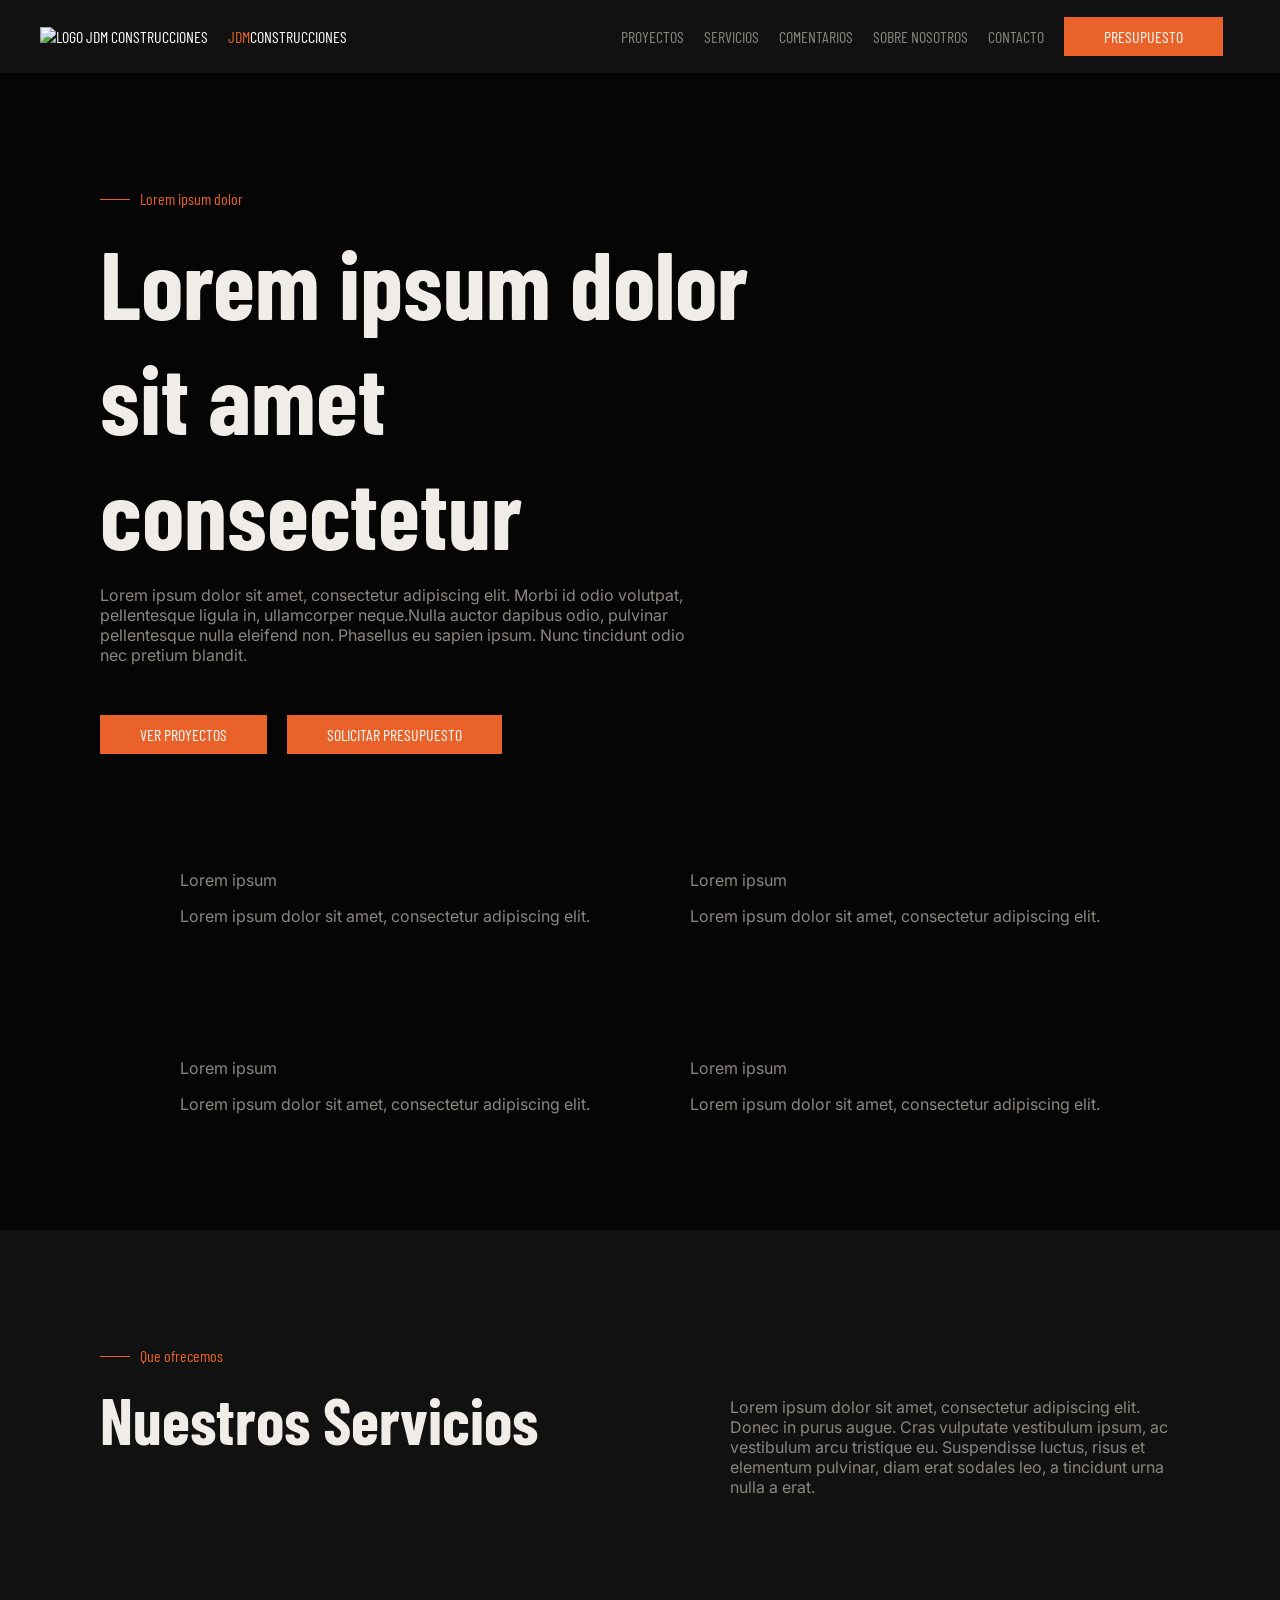
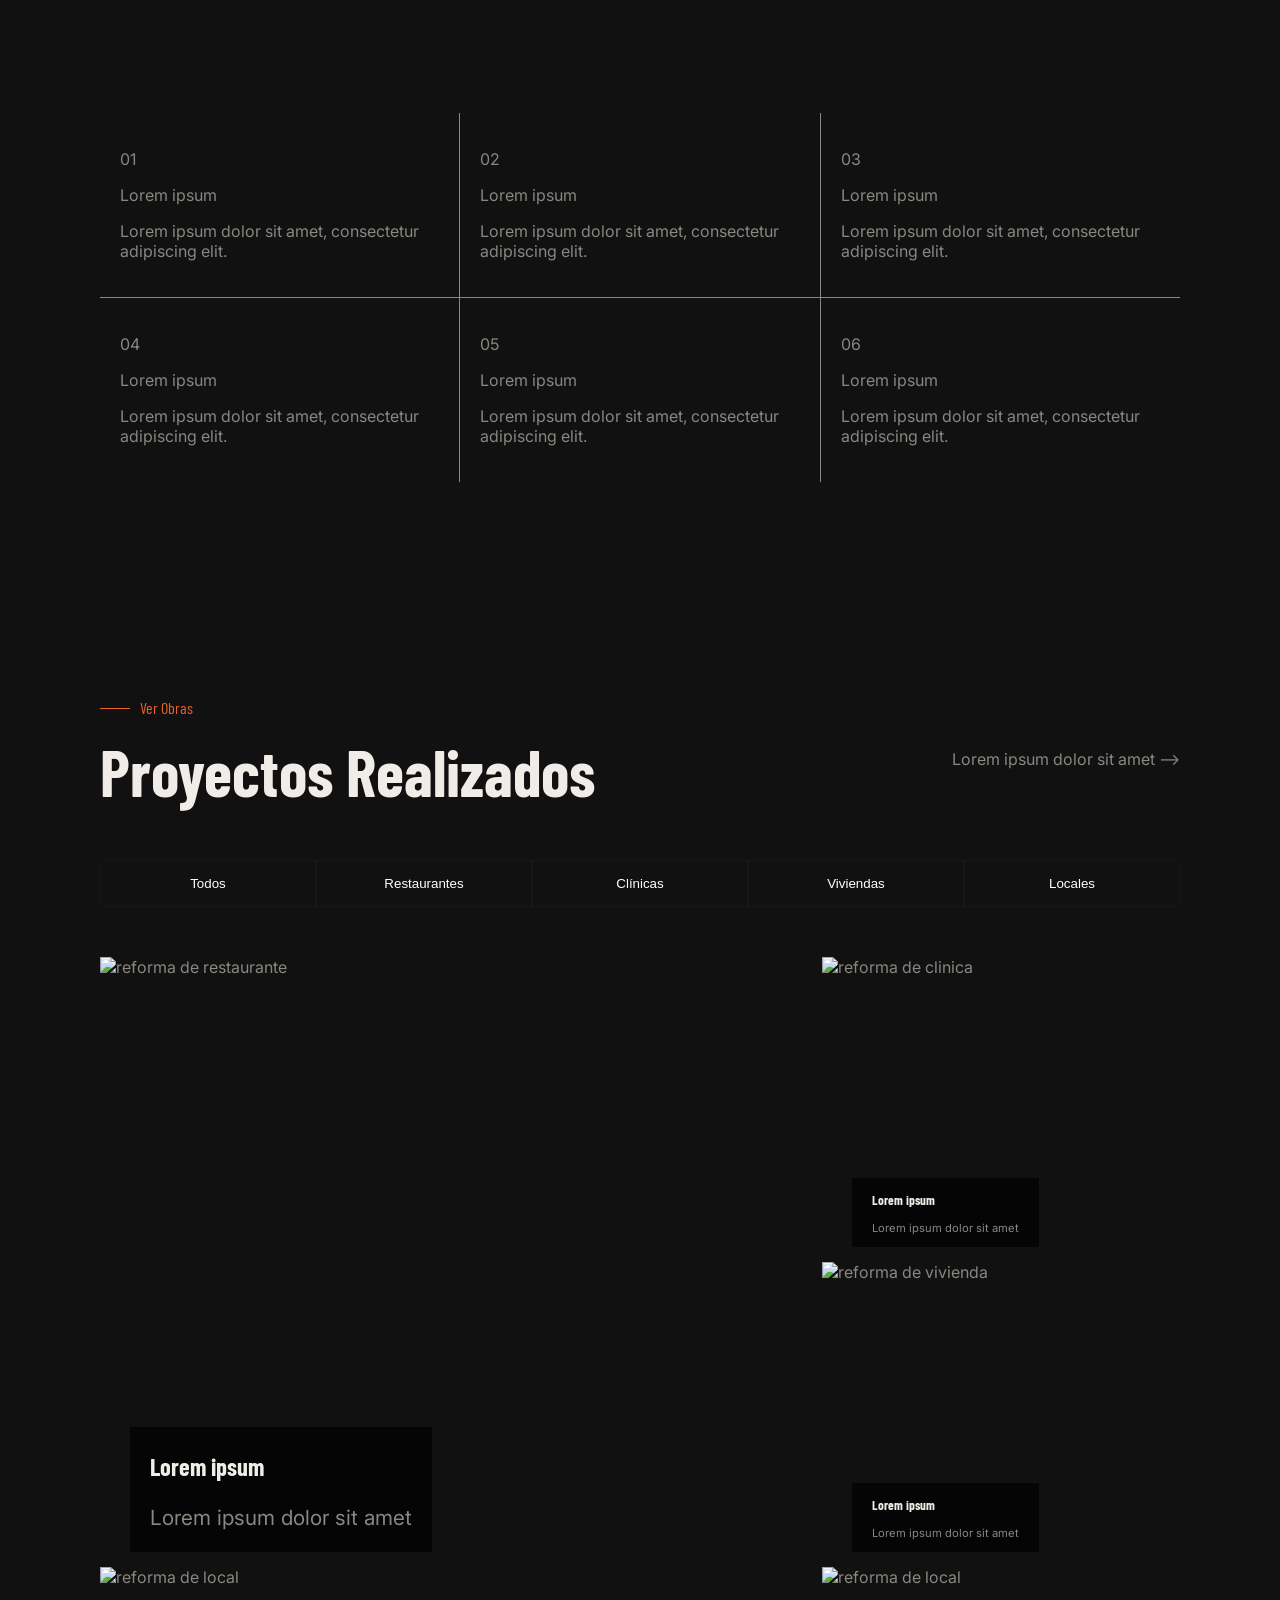
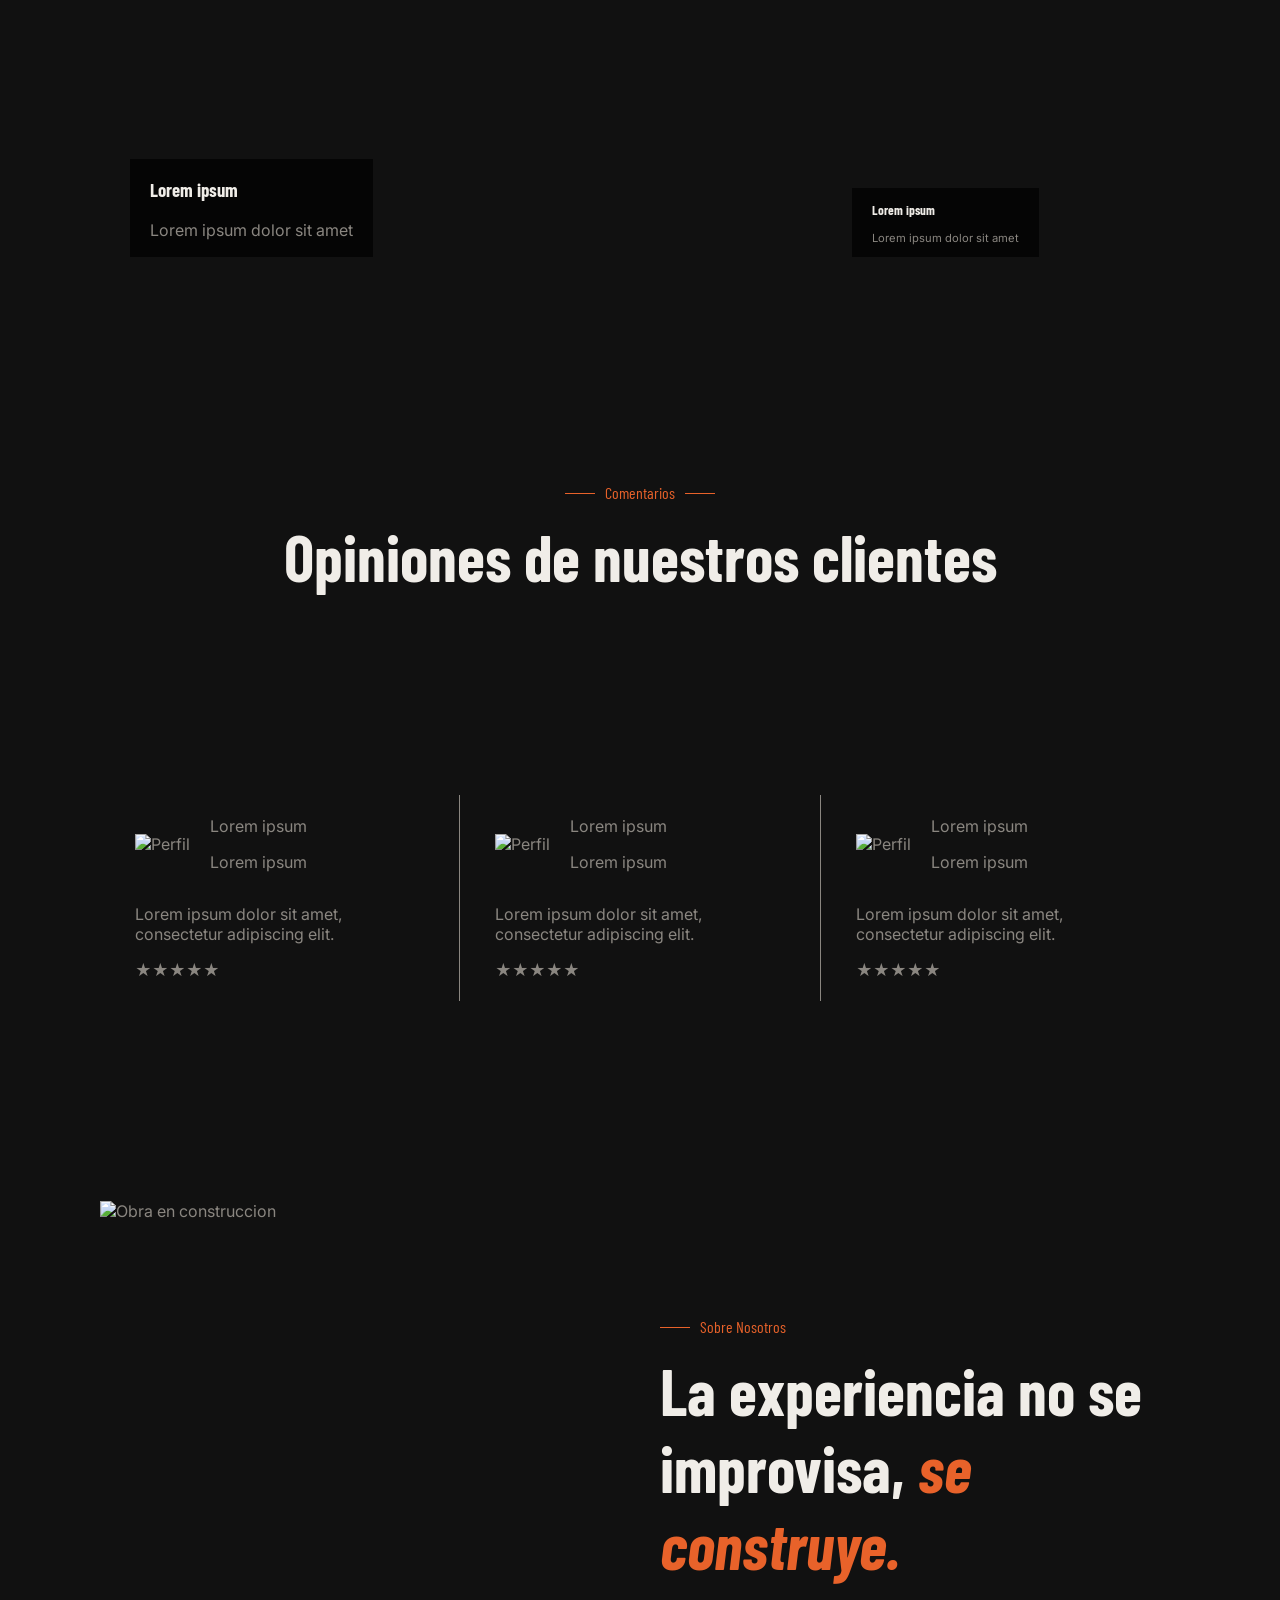
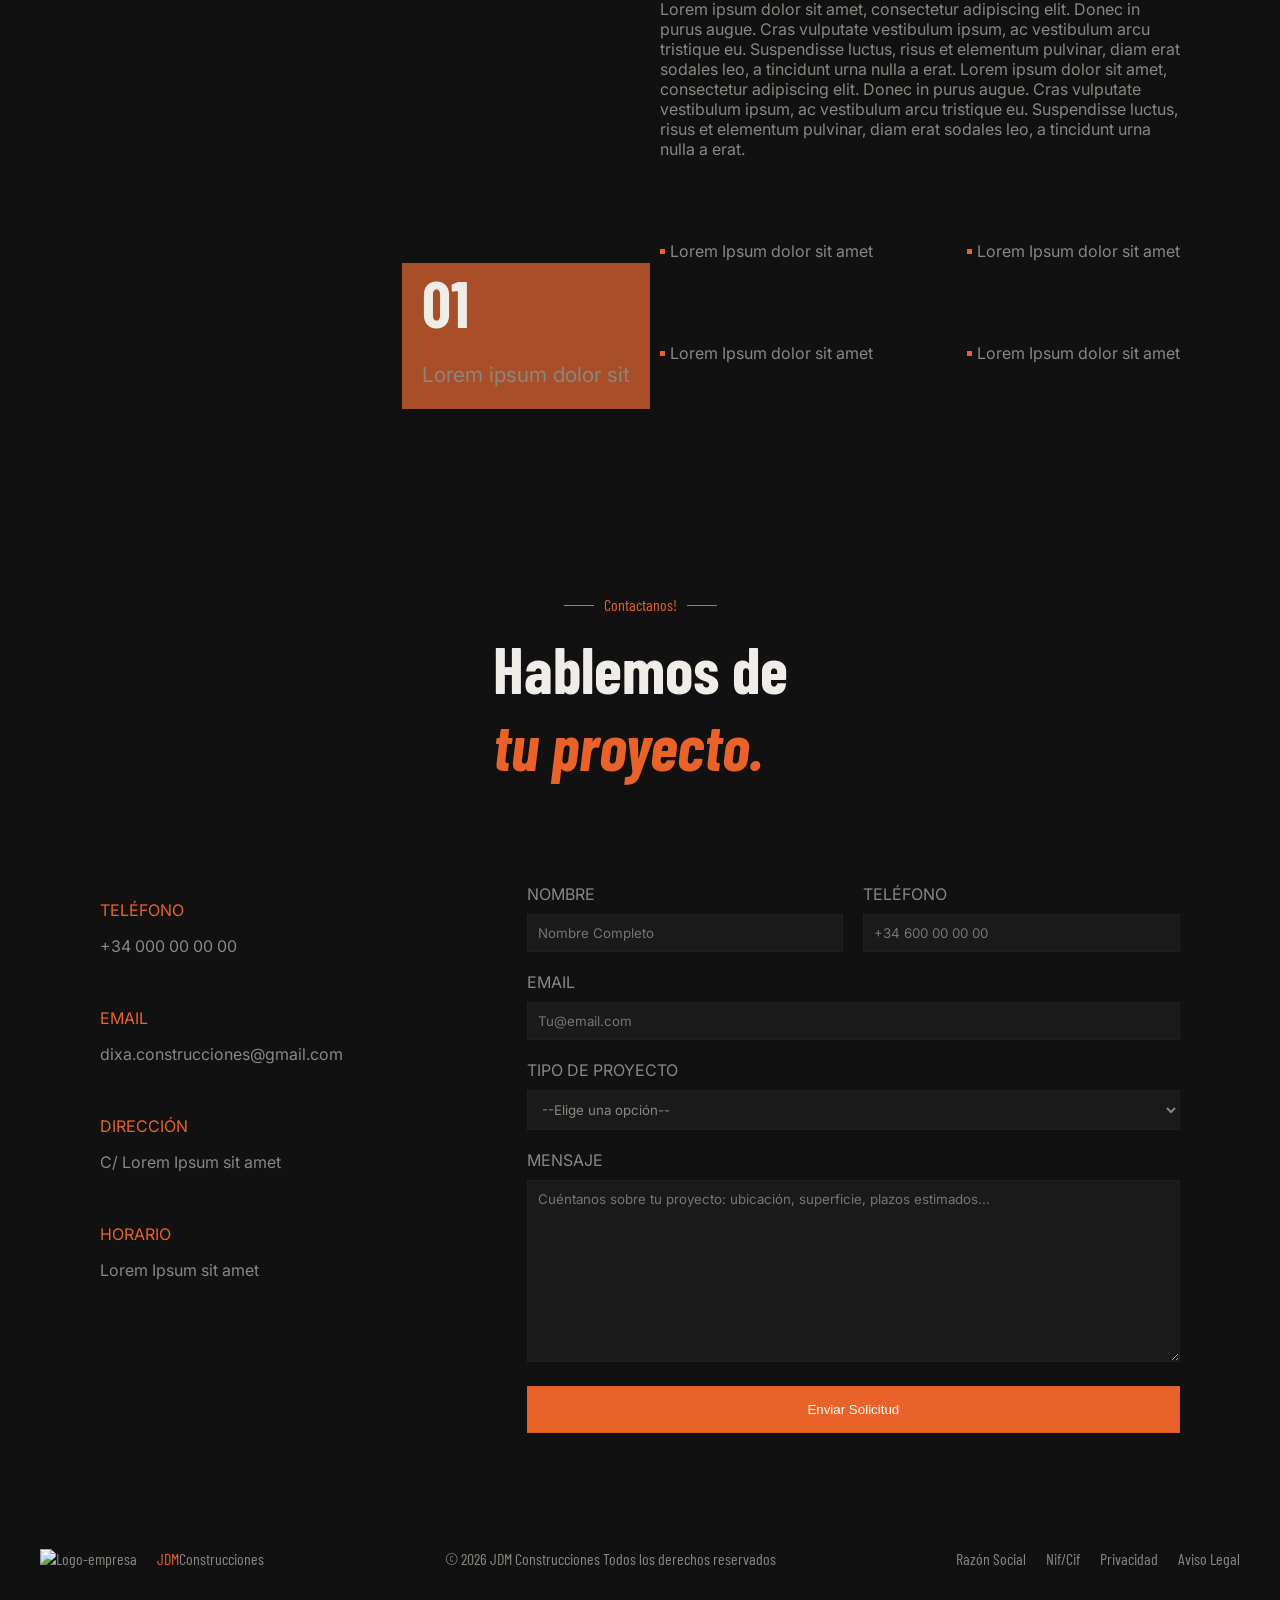
==== commit 53ff24e4: "S3-06, meta" ====
--- a/index.html
+++ b/index.html
@@ -4,14 +4,21 @@
 <head>
     <meta charset="UTF-8">
     <meta name="viewport" content="width=device-width, initial-scale=1.0">
-    <link rel="stylesheet" href="styles.css">
-    <link rel="preconnect" href="https://fonts.googleapis.com">
+    <meta name="description"
+        content="Construcciones y reformas en toda España con sede en Madrid, más de 20 años de experiencia. Nos adaptamos a cualquier proyecto. ¡Pide tu presupuesto ya!">
+    <meta property="og:image" content="https://placeholdit.com/50x50/dddddd/999999">
+    <meta property="og:description"
+        content="Construcciones y reformas en toda España con sede en Madrid, más de 20 años de experiencia. Nos adaptamos a cualquier proyecto. ¡Pide tu presupuesto ya!">
+    <meta property="og:title" content="JDM Construcciones y Reformas">
+        <link rel="stylesheet" href="styles.css">
+    <link rel="icon" href="favicon.ico">
+        <link rel="preconnect" href="https://fonts.googleapis.com">
     <link rel="preconnect" href="https://fonts.gstatic.com" crossorigin>
     <link
         href="https://fonts.googleapis.com/css2?family=Barlow+Condensed:wght@400;600;700&family=Inter:wght@400;600;700&display=swap"
         rel="stylesheet">
     <script defer src="script.js"></script>
-    <title>landing-empresa</title>
+    <title>Construcciones y Reformas por toda España - JDM Construcciones</title>
 </head>
 
 <body>
@@ -19,7 +26,7 @@
         <nav class="contenedor">
             <div class="Logo-texto">
                 <a href="#Hero">
-                    <img src="https://placeholdit.com/50x50/dddddd/999999" alt="Logo-empresa">
+                    <img src="https://placeholdit.com/50x50/dddddd/999999" alt="Logo JDM Construcciones">
                 </a>
                 <a href="#Hero"><span class="CambioLetra-Logo">JDM</span>Construcciones</a>
             </div>
@@ -131,35 +138,35 @@
             </div>
             <div class="TablaProyectos">
                 <div class="Imagen1 Foto" data-type="restaurante">
-                    <img src="https://picsum.photos/id/4/800/600" alt="Obra 1">
+                    <img src="https://picsum.photos/id/4/800/600" alt="reforma de restaurante">
                     <div class="TituloFotos">
                         <h3>Lorem ipsum</h3>
                         <p>Lorem ipsum dolor sit amet</p>
                     </div>
                 </div>
                 <div class="Imagen2 Foto" data-type="clinica">
-                    <img src="https://picsum.photos/id/21/400/300" alt="Obra 2">
+                    <img src="https://picsum.photos/id/21/400/300" alt="reforma de clinica">
                     <div class="TituloFotos">
                         <h3>Lorem ipsum</h3>
                         <p>Lorem ipsum dolor sit amet</p>
                     </div>
                 </div>
                 <div class="Imagen3 Foto" data-type="vivienda">
-                    <img src="https://picsum.photos/id/26/400/300" alt="Obra 3">
+                    <img src="https://picsum.photos/id/26/400/300" alt="reforma de vivienda">
                     <div class="TituloFotos">
                         <h3>Lorem ipsum</h3>
                         <p>Lorem ipsum dolor sit amet</p>
                     </div>
                 </div>
                 <div class="Imagen4 Foto" data-type="local">
-                    <img src="https://picsum.photos/id/7/800/300" alt="Obra 4">
+                    <img src="https://picsum.photos/id/7/800/300" alt="reforma de local">
                     <div class="TituloFotos">
                         <h3>Lorem ipsum</h3>
                         <p>Lorem ipsum dolor sit amet</p>
                     </div>
                 </div>
                 <div class="Imagen5 Foto" data-type="local">
-                    <img src="https://picsum.photos/id/11/400/300" alt="Obra 5">
+                    <img src="https://picsum.photos/id/11/400/300" alt="reforma de local">
                     <div class="TituloFotos">
                         <h3>Lorem ipsum</h3>
                         <p>Lorem ipsum dolor sit amet</p>
@@ -275,7 +282,7 @@
                 </div>
 
                 <div class="Formulario">
-                    <form action="#" method="POST">
+                    <form action="gracias.html" method="POST" data-netlify="true" name="Contacto">
                         <div class="TablaForm">
                             <div>
                                 <label for="Nombre">NOMBRE</label>
--- a/styles.css
+++ b/styles.css
@@ -412,6 +412,10 @@
    background-color: var(--Naranja);
 }
 
+.permaNaranja.btnDataType {
+   background-color: var(--Naranja);
+}
+
 .btnJS {
    display: none;
 }
